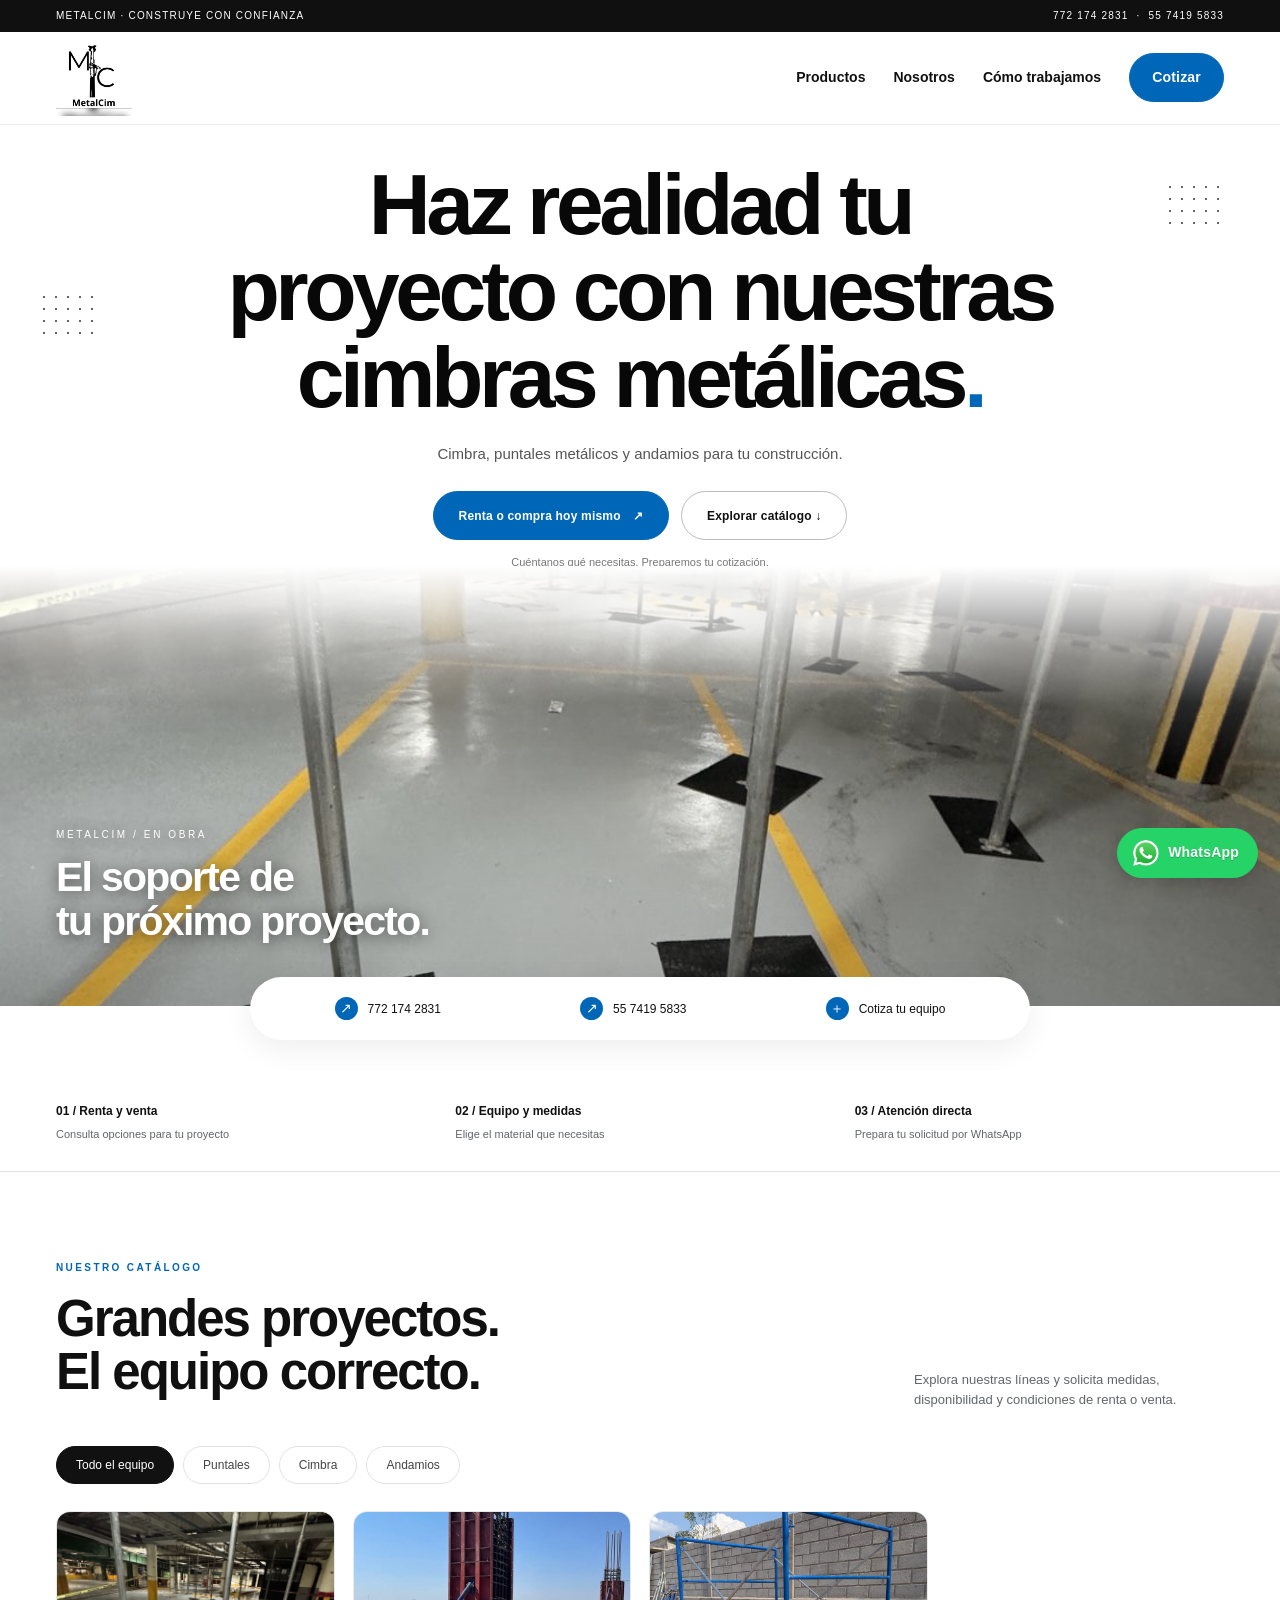
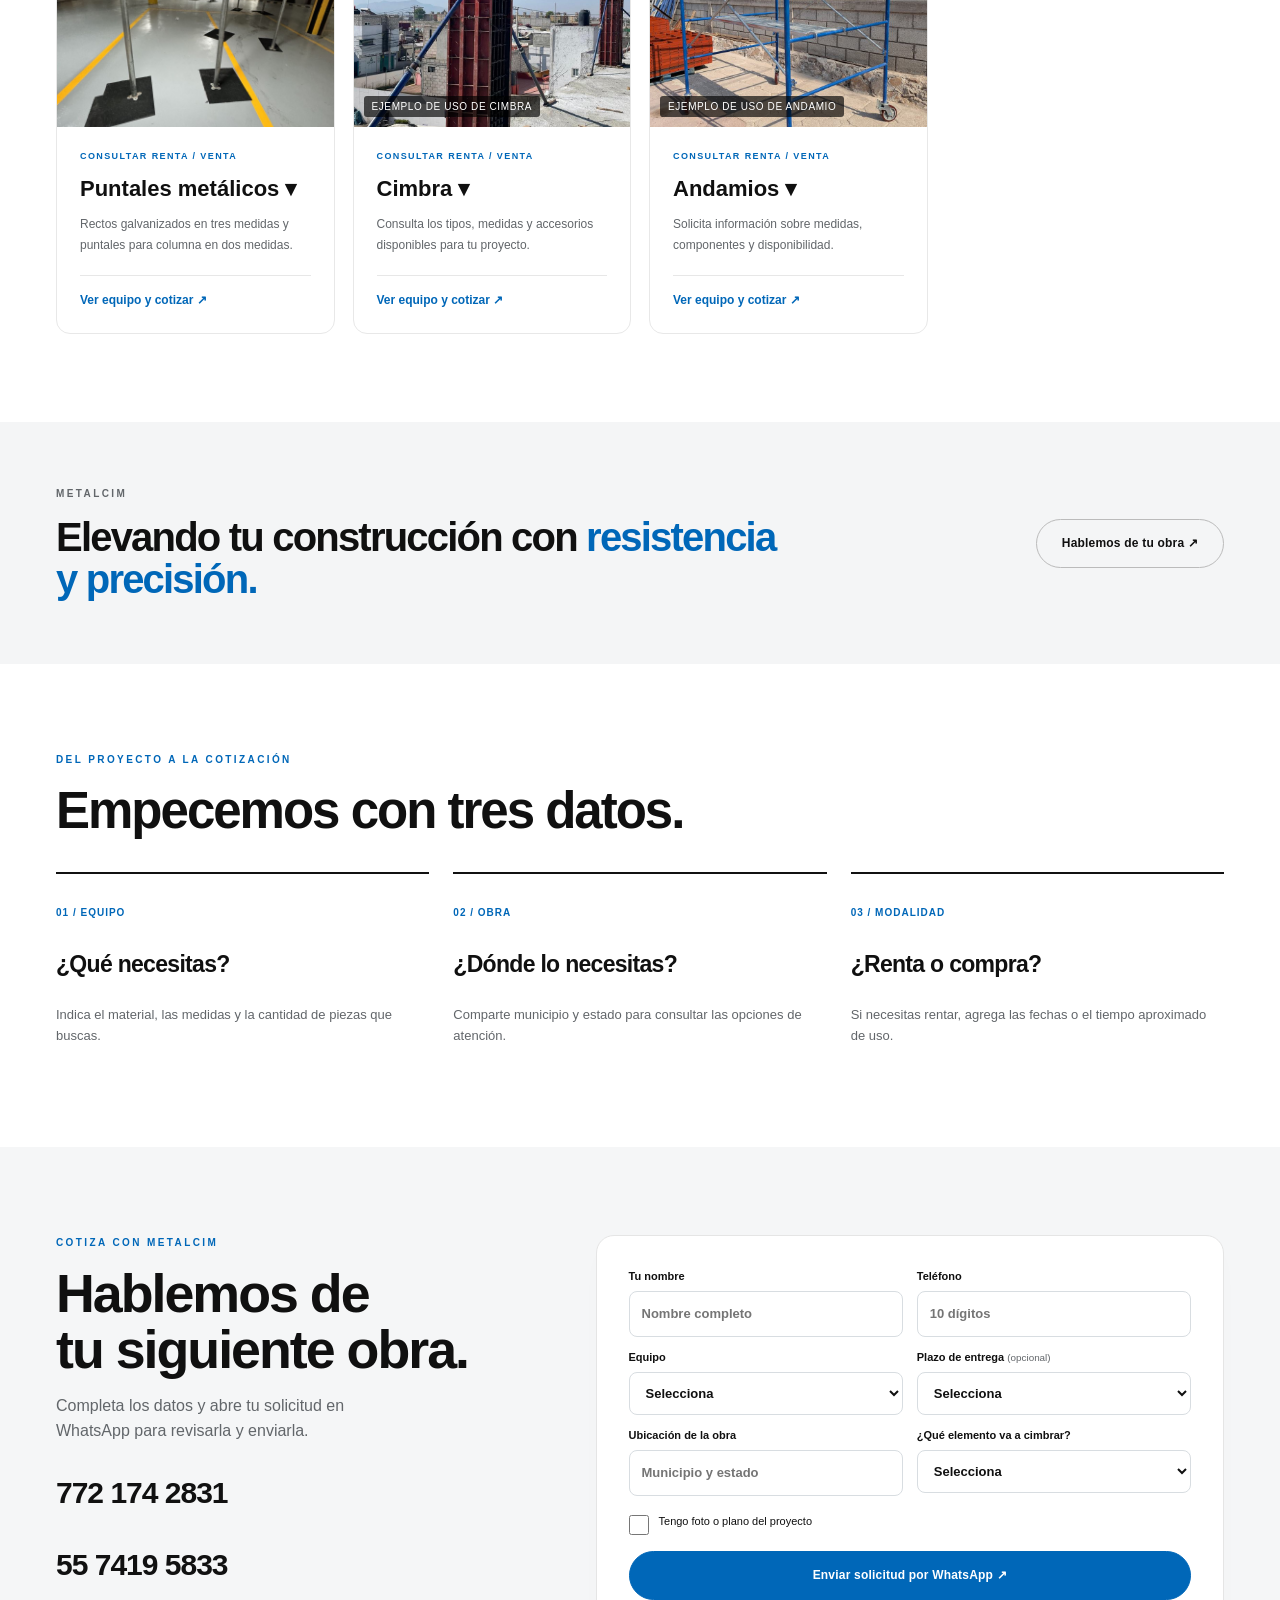
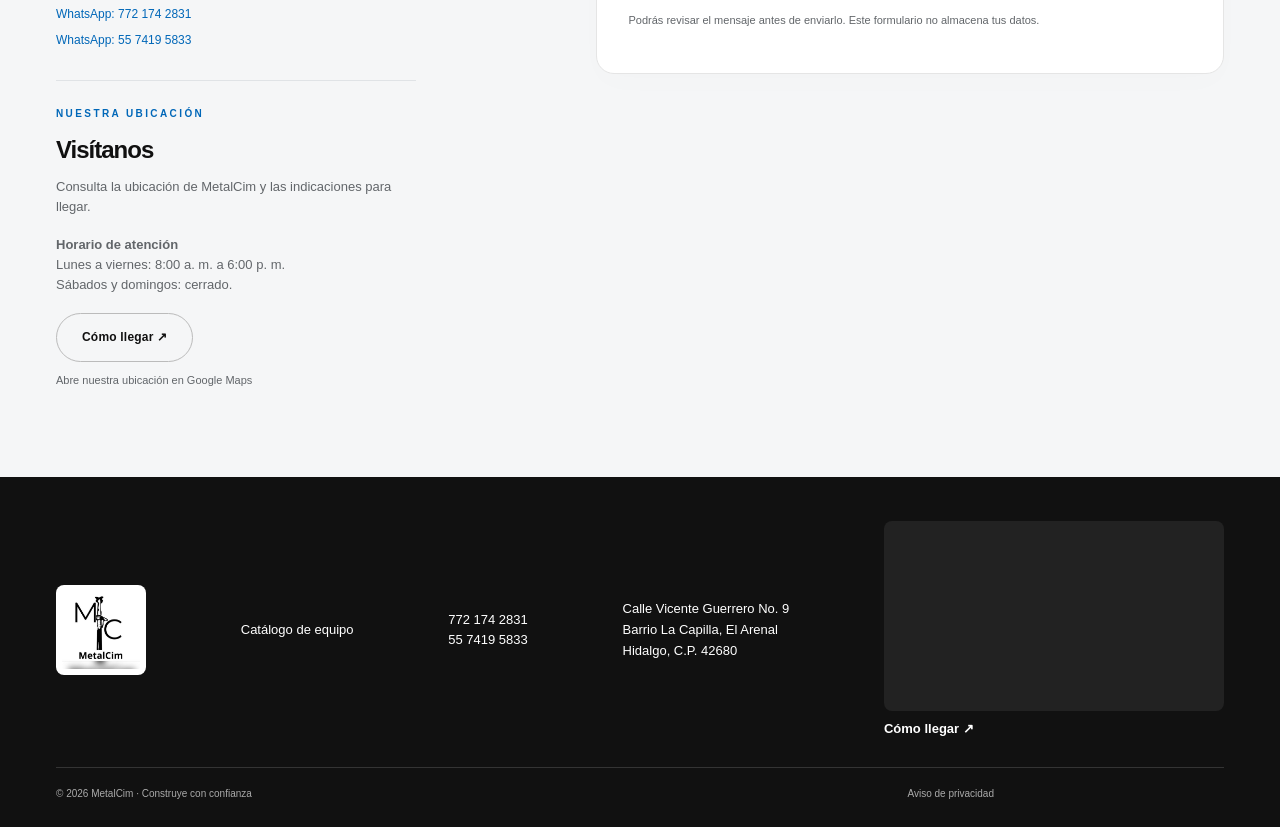
==== site/index.html @ b8b4cda5 "Sitio inicial (Buen Fin 2026)" ====
<!doctype html><html lang="es-MX"><head><meta charset="UTF-8"><meta name="viewport" content="width=device-width,initial-scale=1"><link rel="icon" href="assets/img/logo-metalcim.jpg"><meta property="og:title" content="MetalCim | Renta y venta de equipo para tu obra"><meta property="og:description" content="Cimbra, puntales metálicos y andamios. Promociones Buen Fin del 13 al 17 de noviembre."><meta property="og:image" content="https://metalcim.com.mx/assets/img/promos/buen-fin-2026-puntal-220-400.jpg"><meta name="theme-color" content="#0067b8"><title>MetalCim | Renta y venta de equipo para tu obra</title><meta name="description" content="Cimbra, puntales metálicos y andamios. Consulta el equipo y prepara tu solicitud de cotización con MetalCim."><link rel="stylesheet" href="assets/css/site.css?v=20261109h"><link rel="stylesheet" href="assets/css/promos.css?v=20261109h"></head><body><a class="skip" href="#inicio">Ir al contenido</a>
<svg style="display:none" xmlns="http://www.w3.org/2000/svg" aria-hidden="true"><symbol id="prop" viewBox="0 0 160 200"><g fill="none" stroke="currentColor" stroke-width="5"><path d="M61 18h38M80 18v65M70 84h20v98H70zM57 183h46M64 98h32M64 106h32"/><path stroke-width="2" d="M77 29h6m-6 12h6m-6 12h6m-6 12h6m-6 12h6"/></g></symbol><symbol id="frame" viewBox="0 0 200 160"><g fill="none" stroke="currentColor" stroke-width="4"><path d="M25 145V20h150v125M25 30h150M25 135h150M25 30l150 105M175 30 25 135M15 145h20m130 0h20"/></g></symbol><symbol id="panel" viewBox="0 0 200 160"><g fill="none" stroke="currentColor" stroke-width="3"><path d="M35 20h110v120H35zM45 30h90v100H45zM45 60h90m-90 40h90M155 30h12v100h-12"/></g></symbol><symbol id="beam" viewBox="0 0 200 160"><g fill="none" stroke="currentColor" stroke-width="4"><path d="m20 93 139-60 24 15L44 108Zm24 15v20l139-60V48M20 93v20l24 15M30 100l140-60M44 120l139-60"/></g></symbol></svg>

<header><div class="top"><div class="wrap"><span>METALCIM · CONSTRUYE CON CONFIANZA</span><span><a href="tel:+527721742831">772 174 2831</a> &nbsp;·&nbsp; <a href="tel:+525574195833">55 7419 5833</a></span></div></div><div class="wrap nav"><a href="#inicio" class="brand" aria-label="MetalCim inicio"><img class="brand-logo" src="assets/img/logo-metalcim.jpg" alt="MetalCim — logotipo de la empresa"></a><nav class="menu" aria-label="Secciones"><a href="#promociones" data-promo-link>Promociones</a><a href="#productos">Productos</a><a href="#nosotros">Nosotros</a><a href="#proceso">Cómo trabajamos</a><a href="#cotizar" class="btn menu-cta">Cotizar</a></nav></div><section id="puntal-menu" class="puntal-menu" aria-label="Modelos de puntales" hidden><div class="wrap puntal-inner"><div class="puntal-heading"><h2>Elige tu puntal</h2><button type="button" class="puntal-close" aria-label="Cerrar menú de puntales">×</button></div><div class="puntal-tabs" role="tablist" aria-label="Tipo de puntal"><button id="tab-rectos" type="button" class="puntal-tab" role="tab" aria-selected="true" aria-controls="panel-rectos" data-type="rectos">Rectos galvanizados</button><button id="tab-columnas" type="button" class="puntal-tab" role="tab" aria-selected="false" tabindex="-1" aria-controls="panel-columnas" data-type="columnas">Para columna</button></div><div id="panel-rectos" class="puntal-grid" role="tabpanel" aria-labelledby="tab-rectos"></div><div id="panel-columnas" class="puntal-grid" role="tabpanel" aria-labelledby="tab-columnas" hidden></div><p class="puntal-helper">Selecciona una medida para ver el equipo y cotizar renta o compra.</p></div></section></header>
<main id="inicio">
<!-- PROMOCIONES: para quitarlas, borra desde aquí hasta "FIN PROMOCIONES". Se ocultan solas después de la fecha de data-hasta. -->
<section class="promo" id="promociones" aria-labelledby="promo-title" data-hasta="2026-11-18T00:00:00-06:00">
<div class="wrap">
<div class="promo-head"><img class="promo-logo" src="assets/img/buen-fin/el-buen-fin-2026-mipymes-vertical-fondo-oscuro.png" width="520" height="506" alt="El Buen Fin 2026, del 13 al 17 de noviembre. MIPYMES: más ventas, más digitalización, más crecimiento."><div class="promo-text"><span class="eyebrow">Buen Fin · 13 al 17 de noviembre</span><h2 id="promo-title">25 % de descuento en puntales</h2><p>Precio por pieza, IVA incluido. Aplican restricciones. Válido hasta el 17 de noviembre o hasta agotar existencias.</p></div></div>
<ul class="promo-track" aria-label="Promociones"><li class="promo-card"><a href="https://wa.me/527721742831?text=Hola%2C%20vengo%20de%20www.metalcim.com.mx%2C%20me%20interesa%20la%20promoci%C3%B3n%20Buen%20Fin%20del%20puntal%20telesc%C3%B3pico%20galvanizado%20de%20160%E2%80%93290%20cm." target="_blank" rel="noopener"><img src="assets/img/promos/buen-fin-2026-puntal-160-290.jpg" width="900" height="1125" loading="lazy" alt="Puntal telescópico galvanizado de 160–290 cm: antes $1,102, ahora $826.50 por pieza con IVA incluido, 25 % de descuento."><span class="promo-cta">Lo quiero · 160–290 cm ↗</span></a></li><li class="promo-card"><a href="https://wa.me/527721742831?text=Hola%2C%20vengo%20de%20www.metalcim.com.mx%2C%20me%20interesa%20la%20promoci%C3%B3n%20Buen%20Fin%20del%20puntal%20telesc%C3%B3pico%20galvanizado%20de%20220%E2%80%93400%20cm." target="_blank" rel="noopener"><img src="assets/img/promos/buen-fin-2026-puntal-220-400.jpg" width="900" height="1125" loading="lazy" alt="Puntal telescópico galvanizado de 220–400 cm: antes $1,218, ahora $913.50 por pieza con IVA incluido, 25 % de descuento."><span class="promo-cta">Lo quiero · 220–400 cm ↗</span></a></li><li class="promo-card"><a href="https://wa.me/527721742831?text=Hola%2C%20vengo%20de%20www.metalcim.com.mx%2C%20me%20interesa%20la%20promoci%C3%B3n%20Buen%20Fin%20del%20puntal%20telesc%C3%B3pico%20galvanizado%20de%20290%E2%80%93500%20cm." target="_blank" rel="noopener"><img src="assets/img/promos/buen-fin-2026-puntal-290-500.jpg" width="900" height="1125" loading="lazy" alt="Puntal telescópico galvanizado de 290–500 cm: antes $1,334, ahora $1,000.50 por pieza con IVA incluido, 25 % de descuento."><span class="promo-cta">Lo quiero · 290–500 cm ↗</span></a></li></ul>
<div class="promo-dots" aria-hidden="true"></div>
<p class="promo-legal">Oferta válida del 13 al 17 de noviembre de&nbsp;2026<br>Consulta tiendas participantes en <a href="https://www.elbuenfin.org" target="_blank" rel="noopener">www.elbuenfin.org</a></p>
</div></section>
<!-- FIN PROMOCIONES -->
<section class="hero"><div class="wrap hero-grid"><div class="hero-copy"><h1>Haz realidad tu<br>proyecto con nuestras<br>cimbras metálicas<span class="headline-dot">.</span></h1><p class="intro">Cimbra, puntales metálicos y andamios para tu construcción.</p><div class="actions"><a class="btn" href="#cotizar">Renta o compra hoy mismo <span>↗</span></a><a class="btn outline" href="#productos">Explorar catálogo ↓</a></div><p class="micro">Cuéntanos qué necesitas. Preparemos tu cotización.</p></div><div class="visual hero-photo"><img src="assets/img/puntales-en-obra.jpg" alt="Puntales metálicos instalados en obra"><div class="visual-label"><span class="project-label">METALCIM / EN OBRA</span><strong>El soporte de<br>tu próximo proyecto.</strong></div></div></div><div class="hero-contact"><a href="tel:+527721742831"><span aria-hidden="true">↗</span> 772 174 2831</a><a href="tel:+525574195833"><span aria-hidden="true">↗</span> 55 7419 5833</a><a href="#cotizar"><span aria-hidden="true">＋</span> Cotiza tu equipo</a></div></section>
<div class="ribbon"><div class="wrap"><div><strong>01 / Renta y venta</strong><span>Consulta opciones para tu proyecto</span></div><div><strong>02 / Equipo y medidas</strong><span>Elige el material que necesitas</span></div><div><strong>03 / Atención directa</strong><span>Prepara tu solicitud por WhatsApp</span></div></div></div>
<section class="section" id="productos"><div class="wrap"><div class="section-title"><div><span class="eyebrow">Nuestro catálogo</span><h2>Grandes proyectos.<br>El equipo correcto.</h2></div><p>Explora nuestras líneas y solicita medidas, disponibilidad y condiciones de renta o venta.</p></div><div class="filters" aria-label="Filtrar catálogo"><button class="filter active" data-filter="all" aria-pressed="true">Todo el equipo</button><button class="filter" data-filter="Puntales metálicos" aria-pressed="false">Puntales</button><button class="filter" data-filter="Cimbra" aria-pressed="false">Cimbra</button><button class="filter" data-filter="Andamios" aria-pressed="false">Andamios</button></div><section id="cimbra-menu" class="cimbra-menu" aria-labelledby="cimbra-menu-title" hidden><h3 id="cimbra-menu-title">Elige el tipo de cimbra</h3><div class="cimbra-options"><button type="button" class="cimbra-option" data-cimbra="CIMBRA LIGERA (LOSA)">CIMBRA LIGERA (LOSA) <span aria-hidden="true">↗</span></button><button type="button" class="cimbra-option" data-cimbra="CIMBRA PESADA (MUROS, COLUMNAS, TRABES, ETC.)">CIMBRA PESADA (MUROS, COLUMNAS, TRABES, ETC.) <span aria-hidden="true">↗</span></button></div></section><section id="andamio-menu" class="cimbra-menu" aria-labelledby="andamio-menu-title" hidden><h3 id="andamio-menu-title">Elige el tipo de andamio</h3><div class="cimbra-options"><button type="button" class="cimbra-option" data-andamio="Andamio estándar">ANDAMIO ESTÁNDAR <span aria-hidden="true">↗</span></button><button type="button" class="cimbra-option" data-andamio="Andamio multidireccional">ANDAMIO MULTIDIRECCIONAL <span aria-hidden="true">↗</span></button></div></section><div class="cards" id="cards"></div>
</div></section>
<section class="slogan" id="nosotros"><div class="wrap"><div><span class="eyebrow">MetalCim</span><h2>Elevando tu construcción con <span>resistencia y precisión.</span></h2></div><a href="#cotizar" class="btn outline">Hablemos de tu obra ↗</a></div></section>
<section class="section" id="proceso"><div class="wrap"><span class="eyebrow">Del proyecto a la cotización</span><h2>Empecemos con tres datos.</h2><div class="steps"><article class="step"><b>01 / EQUIPO</b><h3>¿Qué necesitas?</h3><p>Indica el material, las medidas y la cantidad de piezas que buscas.</p></article><article class="step"><b>02 / OBRA</b><h3>¿Dónde lo necesitas?</h3><p>Comparte municipio y estado para consultar las opciones de atención.</p></article><article class="step"><b>03 / MODALIDAD</b><h3>¿Renta o compra?</h3><p>Si necesitas rentar, agrega las fechas o el tiempo aproximado de uso.</p></article></div></div></section>
<section class="section contact" id="cotizar"><div class="wrap contact-grid"><div class="contact-copy"><span class="eyebrow">Cotiza con MetalCim</span><h2>Hablemos de<br>tu siguiente obra.</h2><p>Completa los datos y abre tu solicitud en WhatsApp para revisarla y enviarla.</p><button type="button" class="btn quote-open" data-quote-open>Llenar solicitud de cotización</button><a class="phone" href="tel:+527721742831">772 174 2831</a><a class="phone" href="tel:+525574195833">55 7419 5833</a><div style="display:grid;gap:8px;margin-top:16px"><a href="https://wa.me/527721742831" target="_blank" rel="noopener">WhatsApp: 772 174 2831</a><a href="https://wa.me/525574195833" target="_blank" rel="noopener">WhatsApp: 55 7419 5833</a></div><div class="location-card"><span class="eyebrow">Nuestra ubicación</span><h3>Visítanos</h3><p>Consulta la ubicación de MetalCim y las indicaciones para llegar.</p><p><strong>Horario de atención</strong><br>Lunes a viernes: 8:00 a. m. a 6:00 p. m.<br>Sábados y domingos: cerrado.</p><a class="btn outline" href="https://maps.app.goo.gl/LB7ZpYLCoBMS11YP6?g_st=ic" target="_blank" rel="noopener noreferrer" aria-label="Cómo llegar a MetalCim en Google Maps">Cómo llegar ↗</a><small>Abre nuestra ubicación en Google Maps</small></div></div><form id="quote" class="quote-compact"><div class="fields"><label>Tu nombre<input name="nombre" autocomplete="name" placeholder="Nombre completo" required maxlength="100"></label><label>Teléfono<input type="tel" name="telefono" autocomplete="tel" inputmode="tel" placeholder="10 dígitos" required maxlength="30"></label></div><div class="fields"><label>Equipo<select name="equipo" id="equipment" required><option value="">Selecciona</option><option>Puntales metálicos</option><option>Cimbra</option><option>Andamios</option><option>Varios equipos</option></select></label><label>Plazo de entrega <span class="opt">(opcional)</span><select name="plazo"><option value="">Selecciona</option><option>Lo antes posible</option><option>Esta semana</option><option>En 2 a 4 semanas</option><option>En más de un mes</option><option>Solo estoy cotizando</option></select></label></div><div class="fields"><label>Ubicación de la obra<input name="ubicacion" placeholder="Municipio y estado" required maxlength="200"></label><label>¿Qué elemento va a cimbrar?<select name="estructura" id="estructura" required><option value="">Selecciona</option><option>Columna</option><option>Muro</option><option>Guarnición</option><option>Losa</option><option>Dado</option><option value="Otros">Otros</option></select></label></div><label class="otro-elemento" hidden>¿Cuál elemento?<input name="estructura_otro" placeholder="Ej. escalera, cisterna, trabe" maxlength="120"></label><label class="check"><input type="checkbox" name="plano" value="si"><span>Tengo foto o plano del proyecto</span></label><button class="btn" type="submit">Enviar solicitud por WhatsApp ↗</button><p class="note">Podrás revisar el mensaje antes de enviarlo. Este formulario no almacena tus datos.</p></form></div></section></main>
<footer><div class="wrap"><div class="footer-row"><a href="#inicio" class="brand" aria-label="MetalCim, inicio"><img class="brand-logo" src="assets/img/logo-metalcim.jpg" alt="MetalCim — logotipo de la empresa"></a><a href="#productos">Catálogo de equipo</a><div><a href="tel:+527721742831">772 174 2831</a><br><a href="tel:+525574195833">55 7419 5833</a></div><address class="footer-address"><a href="https://maps.app.goo.gl/fX5JLkxV5jotx85y7" target="_blank" rel="noopener">Calle Vicente Guerrero No. 9<br>Barrio La Capilla, El Arenal<br>Hidalgo, C.P. 42680</a></address><div class="footer-map"><div class="map-frame"><iframe tabindex="-1" title="Mapa: cómo llegar a MetalCim" src="https://www.google.com/maps?q=Calle+Vicente+Guerrero+9,+Barrio+La+Capilla,+El+Arenal,+Hidalgo,+42680&amp;z=16&amp;output=embed" loading="lazy" referrerpolicy="no-referrer-when-downgrade" allowfullscreen></iframe><a class="map-link" href="https://maps.app.goo.gl/fX5JLkxV5jotx85y7" target="_blank" rel="noopener" aria-label="Abrir la ubicación de la bodega MetalCim en Google Maps"></a></div><a href="https://maps.app.goo.gl/fX5JLkxV5jotx85y7" target="_blank" rel="noopener">Cómo llegar ↗</a></div></div><div class="footer-note"><span>© <span id="anio">2026</span> MetalCim · Construye con confianza</span><a href="aviso-de-privacidad.html">Aviso de privacidad</a></div></div></footer><button type="button" class="btn floating" onclick="document.getElementById('whatsapp-dialog').showModal()" aria-label="Escríbenos por WhatsApp"><img class="wa-icon" src="assets/img/whatsapp.png" width="28" height="28" alt=""><span>WhatsApp</span></button><dialog id="quote-dialog" aria-labelledby="quote-dialog-title"><button type="button" class="close" aria-label="Cerrar" data-quote-close>×</button><h3 id="quote-dialog-title">Cotiza con MetalCim</h3><div class="quote-slot"></div></dialog><dialog id="whatsapp-dialog" aria-labelledby="whatsapp-title"><button type="button" class="close" aria-label="Cerrar" onclick="this.closest('dialog').close()">×</button><h3 id="whatsapp-title">¿En qué te ayudamos?</h3><p>Elige una opción y te atendemos por WhatsApp.</p><div class="wa-options"><a class="btn wa-option" href="https://wa.me/527721742831?text=Hola%2C%20vengo%20de%20www.metalcim.com.mx%2C%20necesito%20ayuda%20con%20mi%20proyecto." target="_blank" rel="noopener"><span>Necesito ayuda con mi proyecto ↗</span><small>WhatsApp 772 174 2831</small></a><a class="btn wa-option" href="https://wa.me/525574195833?text=Hola%2C%20vengo%20de%20www.metalcim.com.mx%2C%20quiero%20cotizar%20la%20renta%20de%20un%20producto." target="_blank" rel="noopener"><span>Cotizar renta de producto ↗</span><small>WhatsApp 55 7419 5833</small></a></div></dialog>
<dialog id="product-dialog" aria-labelledby="dialog-title"><button class="close" aria-label="Cerrar ficha" type="button">×</button><span class="eyebrow">Ficha de equipo</span><h3 id="dialog-title"></h3><p id="dialog-description"></p><img id="dialog-photo" alt="Puntales metálicos instalados en obra" style="width:100%;max-height:380px;object-fit:contain" hidden><div id="dialog-photo-empty" class="model-photo-empty" hidden>Fotografía próximamente</div><div id="dialog-specs"></div><p class="note">Consulta disponibilidad y condiciones por WhatsApp.</p><div class="dialog-actions"><a class="btn" id="dialog-quote" href="#cotizar">Cotizar este equipo ↗</a><a class="btn outline" id="dialog-buy" href="#cotizar" hidden>Cotizar compra ↗</a></div></dialog>
<script src="assets/js/site.js?v=20261109h"></script>
<script src="assets/js/cotizar.js?v=20261109h"></script>
<script src="assets/js/promos.js?v=20261109h"></script></body></html>
---- site/assets/css/site.css ----
:root{--navy:#102e46;--steel:#497895;--pale:#edf2f5;--ink:#163246;--muted:#5d7180;--border:#ccd6dd}*{box-sizing:border-box}html{scroll-behavior:smooth;scroll-padding-top:100px}body{margin:0;font-family:Arial,Helvetica,sans-serif;color:var(--ink);line-height:1.55}a{color:inherit;text-decoration:none}button,input,select,textarea{font:inherit}button,a,input,select,textarea{outline-offset:5px}a:focus-visible,button:focus-visible,input:focus-visible,select:focus-visible,textarea:focus-visible{outline:3px solid #548ead}.wrap{max-width:1240px;margin:auto;padding:0 36px}.top{background:var(--navy);color:#dce7ee;font-size:12px;letter-spacing:.7px}.top .wrap{display:flex;justify-content:space-between;padding-top:9px;padding-bottom:9px}header{position:sticky;top:0;background:#fffffff5;backdrop-filter:blur(10px);z-index:5;border-bottom:1px solid var(--border)}.nav{height:88px;display:flex;align-items:center;justify-content:space-between;gap:24px}.brand{font-size:29px;font-weight:800;letter-spacing:-1px;line-height:1}.brand small{display:block;font-size:8px;letter-spacing:2px;color:var(--muted);margin-top:9px;font-weight:400}.brand-logo{display:block;width:76px;height:76px;object-fit:contain;background:white}.footer-row .brand-logo{width:90px;height:90px}.brand em{font-style:normal;color:var(--steel)}nav{display:flex;gap:28px;align-items:center;font-size:14px}.btn{display:inline-flex;justify-content:center;align-items:center;gap:12px;min-height:48px;padding:12px 22px;border:1px solid var(--navy);background:var(--navy);color:white;font-weight:700;font-size:14px;cursor:pointer;border-radius:3px}.btn:hover{background:#28516d}.btn.light{background:white;color:var(--navy)}.btn.outline{background:transparent;color:var(--navy)}.hero{background:var(--pale);overflow:hidden}.hero-grid{display:grid;grid-template-columns:1fr 1fr;gap:55px;align-items:center;padding-top:67px;padding-bottom:60px}.eyebrow{font-size:11px;letter-spacing:2px;font-weight:700;text-transform:uppercase;color:var(--steel);display:block;margin-bottom:19px}h1{font-size:clamp(38px,4.8vw,66px);line-height:1.04;letter-spacing:-2.8px;margin:0 0 24px}h1 span{color:var(--steel)}p{color:var(--muted)}.intro{font-size:18px;max-width:430px}.actions{display:flex;flex-wrap:wrap;gap:12px;margin-top:30px}.micro{font-size:12px;margin-top:22px}.visual{background:#dce5eb;min-height:425px;position:relative;display:flex;align-items:center;justify-content:center;border-radius:4px;overflow:hidden}.hero-photo>img{position:absolute;inset:0;width:100%;height:100%;object-fit:cover;object-position:center 40%}.visual.hero-photo:before{display:none}.visual:before{content:'';position:absolute;inset:24px;border:1px dashed #9bacb9}.visual .caption{position:absolute;bottom:37px;left:39px;font-size:10px;color:#5d7180;letter-spacing:1px;text-transform:uppercase}.visual .stamp{position:absolute;top:35px;right:36px;font-size:11px;color:#536f82}.drawing{width:82%;height:280px;opacity:.68}.visual-label{background:var(--navy);color:white;padding:18px 24px;position:absolute;bottom:63px;left:0;box-shadow:0 8px 25px #102e4622;font-size:13px}.visual-label strong{display:block;font-size:20px}.ribbon{border-bottom:1px solid var(--border)}.ribbon .wrap{display:grid;grid-template-columns:repeat(3,1fr);padding-top:22px;padding-bottom:22px;gap:30px}.ribbon strong{font-size:14px}.ribbon span{display:block;font-size:12px;color:var(--muted);margin-top:3px}.section{padding:76px 0}.section-title{display:flex;justify-content:space-between;align-items:end;gap:30px;margin-bottom:30px}h2{font-size:clamp(28px,3vw,40px);line-height:1.14;letter-spacing:-1.1px;margin:0 0 12px}.section-title p{margin:0;max-width:340px;font-size:14px}.filters{display:flex;gap:8px;flex-wrap:wrap;margin-bottom:24px}.filter{border:1px solid var(--border);border-radius:30px;background:white;color:var(--muted);padding:8px 19px;cursor:pointer;font-size:13px}.filter.active{background:var(--navy);color:white;border-color:var(--navy)}.cards{display:grid;grid-template-columns:repeat(4,1fr);gap:18px}.card[hidden]{display:none}.card{border:1px solid var(--border);border-radius:4px;overflow:hidden;display:flex;flex-direction:column}.product-art{height:194px;background:#f0f3f5;position:relative;display:flex;justify-content:center;align-items:center}.product-art img{width:100%;height:100%;object-fit:cover;object-position:center 45%}.product-art svg{height:138px;width:80%;color:#7e95a4}.product-art small{position:absolute;bottom:8px;left:12px;font-size:9px;text-transform:uppercase;letter-spacing:1px;color:#708592}.card-body{padding:21px;display:flex;flex-direction:column;flex:1}.tag{color:var(--steel);font-size:10px;letter-spacing:1.3px;font-weight:700}.card h3{font-size:20px;margin:8px 0}.card p{font-size:13px;margin:0 0 20px}.text-link{border:0;border-top:1px solid var(--border);padding:15px 0 0;background:none;color:var(--navy);text-align:left;cursor:pointer;font-weight:700;font-size:12px;margin-top:auto}.detail{display:grid;grid-template-columns:.9fr 1.1fr;border:1px solid var(--border);margin-top:32px;border-radius:4px;overflow:hidden}.detail-head{background:var(--navy);color:white;padding:35px}.detail-head .eyebrow{color:#a9c5d8}.detail-head h3{font-size:29px;line-height:1.15;margin:10px 0 20px}.detail-head p{color:#c2d0da;font-size:14px}.specs{padding:28px 32px}.specs table{width:100%;border-collapse:collapse;font-size:14px}.specs th{text-align:left;color:var(--muted);font-size:11px;text-transform:uppercase;letter-spacing:1px;font-weight:500}.specs td,.specs th{padding:13px 4px;border-bottom:1px solid var(--border)}.note{font-size:11px!important;color:var(--muted)}.slogan{background:#eaf0f4;padding:45px 0}.slogan .wrap{display:flex;align-items:center;justify-content:space-between;gap:50px}.slogan h2{max-width:660px;font-size:32px;margin:0}.slogan span{color:var(--steel)}.steps{display:grid;grid-template-columns:repeat(3,1fr);gap:38px}.step{border-top:1px solid var(--border);padding-top:22px}.step b{font-size:12px;color:var(--steel);letter-spacing:1px}.step h3{font-size:19px}.step p{font-size:14px}.contact{background:var(--pale)}.contact-grid{display:grid;grid-template-columns:.85fr 1.15fr;gap:75px}.contact-copy>p{max-width:360px}.phone{display:block;font-size:29px;letter-spacing:-1px;font-weight:700;margin:26px 0 8px}.location-card{margin-top:30px;padding-top:25px;border-top:1px solid var(--border);max-width:360px}.location-card .eyebrow{margin-bottom:10px}.location-card h3{font-size:25px;margin:0 0 8px}.location-card p{font-size:14px;margin:0 0 18px}.location-card small{display:block;font-size:11px;color:var(--muted);margin-top:10px}.pending{margin-top:28px;border:1px dashed #a6b8c4;border-radius:3px;padding:18px;font-size:12px;color:var(--muted);max-width:360px}.pending strong{color:var(--ink);display:block;margin-bottom:6px}form{padding:30px;background:white;border:1px solid var(--border);border-radius:4px}.fields{display:grid;grid-template-columns:1fr 1fr;gap:16px}label{font-size:12px;font-weight:700;display:block;margin-bottom:16px}input,select,textarea{display:block;width:100%;padding:11px;margin-top:6px;border:1px solid var(--border);border-radius:3px;color:var(--ink);background:white;font-size:14px}textarea{resize:vertical;min-height:82px}form .btn{width:100%}.rent[hidden]{display:none}footer{background:var(--navy);color:white;padding:38px 0 25px}.footer-row{display:flex;justify-content:space-between;align-items:center;gap:25px;font-size:13px}.footer-row .brand{font-size:25px}.footer-note{border-top:1px solid #ffffff25;margin-top:28px;padding-top:18px;font-size:10px;color:#b3c6d2;display:flex;justify-content:space-between;gap:20px}.floating{position:fixed;bottom:22px;right:22px;z-index:6;box-shadow:0 5px 25px #102e4633}.skip{position:absolute;top:-100px;background:white;padding:10px;z-index:10}.skip:focus{top:5px}dialog{max-width:550px;width:calc(100% - 32px);padding:32px;border:1px solid var(--border);border-radius:6px;color:var(--ink)}dialog::backdrop{background:#102e4688}dialog h3{font-size:28px;margin-top:8px}dialog .close{float:right;background:none;border:0;font-size:25px;cursor:pointer}.dialog-actions{display:flex;gap:12px;margin-top:25px} @media(max-width:900px){nav{gap:16px}.cards{grid-template-columns:repeat(2,1fr)}.hero-grid{gap:28px}h1{letter-spacing:-1.5px}.contact-grid{gap:30px}.wrap{padding-left:24px;padding-right:24px}}@media(max-width:640px){.top .wrap{font-size:10px}.top .wrap span:last-child{display:none}.nav{height:auto;padding-top:18px;padding-bottom:18px;flex-wrap:wrap}.brand{font-size:26px}nav{width:100%;justify-content:space-between;font-size:12px;gap:8px}nav .btn{padding:8px 12px;min-height:36px;font-size:12px}.hero-grid,.contact-grid,.detail{grid-template-columns:1fr}.hero-grid{padding-top:40px;padding-bottom:30px}h1{font-size:46px}.visual{min-height:310px}.drawing{height:230px}.ribbon .wrap{gap:16px}.ribbon strong{font-size:11px}.ribbon span{font-size:10px}.section{padding:45px 0}.section-title{display:block}.section-title p{margin-top:16px}.cards{gap:12px}.card-body{padding:15px}.card h3{font-size:17px}.product-art{height:160px}.card p{font-size:12px}.slogan .wrap{display:block}.slogan h2{font-size:27px}.slogan .btn{margin-top:22px}.steps{grid-template-columns:1fr;gap:15px}.step h3{margin:10px 0}.fields{grid-template-columns:1fr;gap:0}form{padding:22px}.footer-row{align-items:start;flex-direction:column}.footer-note{display:block;padding-bottom:45px}.floating{font-size:12px;min-height:42px;padding:9px 16px}.specs{padding:22px}.detail-head{padding:27px}}@media(prefers-reduced-motion:reduce){html{scroll-behavior:auto}}

.puntal-trigger{border:0;background:transparent;color:var(--ink);padding:0;font:inherit;cursor:pointer}.puntal-trigger[aria-expanded=true]{color:var(--steel)}.puntal-menu[hidden],.puntal-grid[hidden]{display:none}.puntal-menu{border-top:1px solid var(--border);background:white;max-height:70vh;overflow:auto;box-shadow:0 18px 25px #102e4615}.puntal-inner{padding-top:24px;padding-bottom:28px}.puntal-heading{display:flex;justify-content:space-between;align-items:center;gap:20px}.puntal-heading h2{font-size:26px;margin:0}.puntal-close{border:0;background:none;font-size:28px;cursor:pointer;color:var(--ink)}.puntal-tabs{display:flex;gap:10px;margin:18px 0}.puntal-tab{background:white;border:1px solid var(--border);padding:10px 16px;border-radius:3px;cursor:pointer;color:var(--ink)}.puntal-tab[aria-selected=true]{background:var(--navy);color:white;border-color:var(--navy)}.puntal-grid{display:grid;grid-template-columns:repeat(3,1fr);gap:18px}.puntal-model{border:1px solid var(--border);border-radius:4px;overflow:hidden;background:white}.puntal-photo{height:160px;display:flex;align-items:center;justify-content:center;background:var(--pale);color:var(--muted);font-size:12px;gap:12px;flex-direction:column}.puntal-photo svg{height:95px;width:90px;color:#8da4b3}.puntal-photo img{width:100%;height:100%;object-fit:contain}.puntal-model-body{padding:16px}.puntal-model h3{font-size:22px;margin:5px 0 12px}.puntal-model .text-link{width:100%}.puntal-model .tag{font-size:10px}.puntal-helper{font-size:12px;margin:16px 0 0}.model-photo-empty{background:var(--pale);padding:35px;text-align:center;color:var(--muted);margin:18px 0}.model-photo-empty[hidden]{display:none}
@media(max-width:640px){.puntal-grid{grid-template-columns:1fr}.puntal-model{display:grid;grid-template-columns:110px 1fr}.puntal-photo{height:100%;min-height:165px;font-size:10px;text-align:center}.puntal-tabs{gap:6px}.puntal-tab{padding:9px;font-size:12px}.puntal-menu{max-height:65vh}.puntal-model h3{font-size:21px}nav{flex-wrap:wrap;row-gap:14px}.dialog-actions{flex-wrap:wrap}}

/* Dirección visual: blanco, negro, azul y fotografía de obra. */
[hidden]{display:none!important}
:root{--navy:#0067b8;--steel:#0067b8;--pale:#f5f6f7;--ink:#101010;--muted:#62666a;--border:#e0e3e6}
body{font-family:Arial,Helvetica,sans-serif;background:#fff;color:var(--ink)}
.top{background:#101010;color:#fff;font-size:10px;letter-spacing:1.2px}.top .wrap{padding-top:8px;padding-bottom:8px}
header{background:#fffffff7;border-color:#eee;backdrop-filter:blur(16px)}.nav{height:92px}.brand-logo{width:76px;height:76px}nav{font-size:13px;font-weight:600;gap:26px}nav>a:not(.btn):hover{color:var(--steel)}
.btn{border-radius:999px;padding:14px 25px;min-height:49px;font-size:12px;letter-spacing:.2px;background:var(--navy);border-color:var(--navy);transition:background .18s,box-shadow .18s}.btn:hover{background:#005596;border-color:#005596;box-shadow:0 5px 15px #0067b820}.btn.outline{border-color:#bbb;color:var(--ink);background:transparent}.btn.outline:hover{background:#f0f3f6}.btn.light{color:#111;background:#fff;border-color:#fff}.btn.light:hover{background:#eef4fa}
.hero{position:relative;background:white;padding:0 0 36px}.hero-grid{display:flex;flex-direction:column;gap:0;padding-top:36px;padding-bottom:0;max-width:none;padding-left:0;padding-right:0}.hero-copy{position:relative;text-align:center;padding:0 40px;width:100%;max-width:1280px;z-index:1}.hero-copy:before,.hero-copy:after{content:'';position:absolute;width:65px;height:48px;background-image:radial-gradient(#111 1px,transparent 1.4px);background-size:12px 12px;opacity:.65;pointer-events:none}.hero-copy:before{left:3%;top:130px}.hero-copy:after{right:4%;top:20px}.hero .eyebrow{font-size:10px;letter-spacing:2.6px;margin-bottom:18px;color:#555}h1{font-size:clamp(42px,6.7vw,91px);line-height:1.01;letter-spacing:-4.5px;font-weight:900;margin:0 auto 22px;color:#080808;max-width:1120px}h1 span{color:var(--steel)}.headline-dot{display:inline}.intro{font-size:15px;max-width:590px;margin:0 auto;line-height:1.6;color:#555}.hero .actions{justify-content:center;margin-top:25px;gap:12px}.micro{font-size:11px;margin:14px 0 0;color:#777}
.hero .visual{width:100%;height:440px;min-height:0;border-radius:0;background:#eee;margin-top:-5px}.hero-photo>img{object-position:center 53%;filter:saturate(.72)}.visual.hero-photo:before{display:block;z-index:1;inset:0;border:0;background:linear-gradient(to bottom,#fff 0%,#ffffffc9 9%,#ffffff24 31%,transparent 46%,#00000038 100%);pointer-events:none}.visual-label{z-index:2;background:none;box-shadow:none;left:max(36px,calc((100vw - 1168px)/2));bottom:63px;padding:0;color:white;text-shadow:0 2px 15px #0008;font-size:13px}.visual-label strong{font-size:clamp(28px,3.2vw,45px);line-height:1.08;letter-spacing:-1.7px;font-weight:900}.project-label{display:block;font-size:10px;letter-spacing:2.6px;margin-bottom:12px}.hero-contact{position:relative;z-index:2;max-width:780px;margin:-29px auto 0;background:#fff;border-radius:50px;box-shadow:0 8px 30px #00000012;display:flex;justify-content:space-around;align-items:center;gap:20px;padding:20px 25px;font-size:12px}.hero-contact a{display:flex;align-items:center;gap:10px}.hero-contact a span{display:inline-flex;background:var(--navy);color:#fff;width:23px;height:23px;border-radius:50%;justify-content:center;align-items:center;font-size:14px}
.ribbon{background:white;border-top:0;border-bottom:1px solid var(--border)}.ribbon .wrap{padding-top:22px;padding-bottom:28px}.ribbon strong{font-size:12px;color:#101010}.ribbon span{font-size:11px}.section{padding:88px 0}.eyebrow{font-size:10px;letter-spacing:2.4px;margin-bottom:16px}h2{font-size:clamp(32px,4vw,51px);font-weight:900;letter-spacing:-2px;line-height:1.04}.section-title{margin-bottom:36px}.section-title p{font-size:13px;max-width:310px}.filters{gap:9px;margin-bottom:27px}.filter{padding:9px 19px;font-size:12px;color:#444}.filter.active{background:#111;border-color:#111}.filter:hover{border-color:#111}.card{border-color:#e8e8e8;border-radius:14px;transition:box-shadow .2s,transform .2s}.card:hover{box-shadow:0 14px 25px #0000000a;transform:translateY(-3px)}.product-art{background:#f5f6f7;height:215px}.product-art svg{color:#8c979e}.product-art small{font-size:8px;letter-spacing:.8px;bottom:12px}.card-body{padding:23px}.tag{font-size:9px;letter-spacing:1.4px}.card h3{font-size:22px;letter-spacing:-.8px}.card p{font-size:12px;line-height:1.7}.text-link{color:#0067b8;border-color:#e7e7e7;font-size:12px}.detail{margin-top:38px;border-radius:16px;grid-template-columns:.9fr 1.1fr}.detail-head{background:#111;padding:38px}.detail-head h3{font-size:35px;letter-spacing:-1.4px;font-weight:900}.detail-head .eyebrow{color:#9fcff3}.detail-head p{color:#c9c9c9}.specs{padding:30px}.specs th{font-size:9px;letter-spacing:.5px}.specs td{font-size:12px}.note{line-height:1.7}
.slogan{background:#f4f5f6;padding:64px 0;position:relative}.slogan h2{font-size:40px;letter-spacing:-1.8px;font-weight:900;max-width:720px}.slogan .eyebrow{color:#62666a}.slogan h2 span{color:#0067b8}.slogan .btn{flex-shrink:0}.steps{gap:24px;margin-top:35px}.step{border-top:2px solid #111;padding-top:25px}.step b{color:#0067b8;font-size:10px}.step h3{font-size:23px;letter-spacing:-.7px}.step p{font-size:13px}.contact{background:#f5f6f7}.contact h2{font-size:clamp(38px,4.2vw,56px)}.phone{font-size:30px;color:#111}.location-card h3{font-size:24px;letter-spacing:-1px}.location-card p{font-size:13px}.contact-copy>div>a{font-size:12px;color:#0067b8}form{border:1px solid #e5e5e5;border-radius:18px;padding:32px;box-shadow:0 10px 30px #00000003}input,select,textarea{border-radius:8px;font-size:13px;padding:12px;border-color:#d8dde1}label{font-size:11px}footer{background:#111;color:#fff;padding-top:44px}.footer-row .brand-logo{border-radius:8px;padding:6px}.footer-note{color:#aaa;font-size:10px}.floating{background:#0067b8;box-shadow:0 7px 24px #0002;font-size:12px}dialog{border:0;border-radius:18px;padding:30px;max-height:88vh;overflow:auto;box-shadow:0 24px 80px #0003}dialog::backdrop{background:#0008}dialog h3{font-size:30px;letter-spacing:-1px;line-height:1.1}dialog p{font-size:13px}.dialog-actions .btn{flex:1}
.puntal-menu{box-shadow:0 20px 25px #00000012;border-top:1px solid #eee}.puntal-heading h2{font-size:27px;letter-spacing:-1px}.puntal-tabs{gap:10px}.puntal-tab{border-radius:50px;font-size:12px;padding:10px 20px}.puntal-tab[aria-selected=true]{background:#111;border-color:#111}.puntal-model{border-radius:12px;border-color:#e5e5e5}.puntal-photo{background:#fafafa;height:190px}.puntal-photo:has(img){background:white}.puntal-model-body{padding:18px}.puntal-model h3{font-weight:900;letter-spacing:-1px;font-size:25px}.puntal-model .tag{font-size:9px}.puntal-helper{font-size:11px}
@media(min-width:1400px){.hero .visual{height:480px}}
@media(max-width:900px){nav{gap:16px;font-size:12px}.nav .btn{padding:11px 17px}.hero-copy:before{left:15px;width:40px}.hero-copy:after{right:15px;width:40px}h1{letter-spacing:-3px}.hero .visual{height:370px}.hero-contact{max-width:680px}.slogan h2{font-size:34px}.specs{padding:24px}.detail-head{padding:28px}.detail-head h3{font-size:30px}}
@media(max-width:640px){html{scroll-padding-top:160px}.top .wrap{justify-content:center;font-size:9px;letter-spacing:1px}.nav{height:auto;padding-top:8px;padding-bottom:13px;justify-content:center;gap:6px}.brand-logo{height:65px;width:65px}nav{gap:8px;row-gap:12px;font-size:11px;flex-wrap:wrap;justify-content:center}nav .btn{min-height:33px;font-size:10px;padding:8px 13px}nav>a,nav>.puntal-trigger{white-space:nowrap}.hero-grid{padding-top:28px}.hero-copy{padding:0 20px}.hero .eyebrow{font-size:8px;letter-spacing:2px;margin-bottom:16px}h1{font-size:clamp(34px,8.5vw,54px);letter-spacing:-1.9px;line-height:1.04;margin-bottom:18px}.hero-copy:before{top:100px;left:4px;width:16px;height:40px;background-size:8px 8px;opacity:.3}.hero-copy:after{top:0;right:8px;width:25px;height:25px;background-size:8px 8px;opacity:.4}.intro{font-size:12px;max-width:320px}.hero .actions{margin-top:20px;gap:9px}.hero .btn{font-size:10px;padding:11px 16px;min-height:41px}.micro{font-size:9px;margin-top:11px}.hero .visual{height:300px;margin-top:4px}.hero-photo>img{object-position:50% 50%}.visual-label{left:24px;bottom:65px}.visual-label strong{font-size:30px;letter-spacing:-1.2px}.project-label{font-size:8px;letter-spacing:2px}.hero-contact{margin:-25px 16px 0;border-radius:18px;padding:16px 12px;gap:12px;flex-wrap:wrap;font-size:10px}.hero-contact a{gap:6px}.hero-contact a span{width:18px;height:18px;font-size:11px}.hero-contact a:last-child{width:100%;justify-content:center;border-top:1px solid #eee;padding-top:10px}.hero{padding-bottom:24px}.ribbon .wrap{gap:12px;padding-top:16px;padding-bottom:20px}.ribbon strong{font-size:10px}.ribbon span{font-size:9px;line-height:1.5}.section{padding:54px 0}h2{font-size:35px;letter-spacing:-1.5px}.section-title p{font-size:12px;max-width:330px}.section-title{margin-bottom:25px}.cards{gap:12px}.card{border-radius:12px}.card-body{padding:15px}.card h3{font-size:19px;line-height:1.2;letter-spacing:-.6px}.card h3 .puntal-trigger{text-align:left}.card p{font-size:11px;line-height:1.6}.product-art{height:165px}.tag{font-size:8px}.text-link{font-size:10px}.filter{font-size:11px;padding:8px 14px}.detail{grid-template-columns:1fr;border-radius:14px;margin-top:25px}.detail-head{padding:27px}.detail-head h3{font-size:31px}.specs{padding:22px 18px}.specs th{font-size:8px}.specs td{font-size:11px}.slogan{padding:44px 0}.slogan h2{font-size:32px}.slogan .btn{margin-top:23px}.steps{gap:22px;margin-top:25px}.step{padding-top:20px}.step h3{font-size:22px}.contact h2{font-size:39px}.contact-grid{gap:30px}form{padding:23px;border-radius:14px}.phone{font-size:27px}.floating{right:15px;bottom:15px;font-size:11px;min-height:41px;padding:10px 17px}.footer-row{gap:22px}.puntal-menu{max-height:62vh}.puntal-photo{height:100%;min-height:170px}.puntal-model{grid-template-columns:100px 1fr}.puntal-model-body{padding:16px 12px}.puntal-model h3{font-size:23px}.puntal-model .tag{font-size:8px}.puntal-tab{font-size:11px;padding:9px 12px}.puntal-heading h2{font-size:24px}.dialog-actions .btn{padding:12px 16px;font-size:11px}dialog{padding:25px}dialog h3{font-size:27px}}
@media(prefers-reduced-motion:reduce){.btn,.card{transition:none}.card:hover{transform:none}}

.cimbra-menu[hidden]{display:none}.cimbra-menu{margin:0 0 26px;padding:24px;border:1px solid var(--border);background:var(--pale);border-radius:12px}.cimbra-menu h3{margin:0 0 16px}.cimbra-options{display:grid;grid-template-columns:repeat(2,minmax(0,1fr));gap:14px}.cimbra-option{padding:22px;text-align:left;background:white;border:1px solid var(--border);border-radius:8px;color:var(--ink);font:inherit;font-weight:700;cursor:pointer}.cimbra-option:hover,.cimbra-option:focus-visible{border-color:var(--steel);background:var(--navy);color:white}.cimbra-trigger{border:0;background:none;color:inherit;font:inherit;padding:0;text-align:left;cursor:pointer}@media(max-width:640px){.cimbra-options{grid-template-columns:1fr}.cimbra-option{font-size:13px}}
.andamio-trigger{border:0;background:none;color:inherit;font:inherit;padding:0;text-align:left;cursor:pointer}
.product-art small.cap{left:10px;bottom:10px;padding:3px 8px;border-radius:3px;background:#000000a6;color:#fff;font-size:10px;letter-spacing:.6px}
.puntal-model{cursor:pointer}
.wa-options{display:grid;gap:10px;margin-top:18px}
.wa-option{display:flex;flex-direction:column;align-items:flex-start;gap:2px;width:100%;text-align:left}
.wa-option small{font-weight:400;font-size:12px;opacity:.85}
/* Botón flotante en verde WhatsApp */
.floating{background:#25D366;border-color:#25D366;color:#fff;display:inline-flex;align-items:center;gap:8px;font-size:14px;font-weight:700;padding:10px 18px 10px 14px;min-height:48px;box-shadow:0 6px 20px #0003;text-shadow:0 1px 1px #0003}
.floating:hover,.floating:focus-visible{background:#1ebe5b;border-color:#1ebe5b;color:#fff}
.floating .wa-icon{flex:none}
@media(max-width:600px){.floating{font-size:13px;min-height:46px}}
.floating .wa-icon{width:28px;height:28px}
/* Menú del encabezado */
header .nav{justify-content:space-between}
.menu{display:flex;align-items:center;justify-content:flex-end;gap:28px;margin-left:auto}
.menu a{color:#101010;font-weight:700;font-size:14px;text-decoration:none}
.menu a:not(.btn):hover{color:#0067b8}
.menu .menu-cta{color:#fff;padding:11px 22px}
section[id]{scroll-margin-top:100px}
@media(max-width:900px){
  header .nav{flex-wrap:nowrap;justify-content:space-between;padding-top:8px;padding-bottom:8px}
  .menu{gap:0;flex:none;width:auto}
  .menu a:not(.menu-cta){display:none}
  .menu .menu-cta{font-size:13px;padding:10px 18px}
  section[id]{scroll-margin-top:84px}
}
/* Barra de contacto dentro del encabezado fijo */
header .top a{color:inherit;text-decoration:none}
header .top a:hover{text-decoration:underline}
section[id]{scroll-margin-top:130px}
@media(max-width:900px){section[id]{scroll-margin-top:112px}}
.footer-address{font-style:normal;line-height:1.6}
.footer-address a{color:inherit;text-decoration:none}
.footer-address a:hover{text-decoration:underline}
@media(min-width:901px){.footer-note{padding-right:230px}}
@media(max-width:900px){.footer-note a{display:block;margin-top:8px}}
/* Mapa del pie de página */
.footer-map{width:340px;flex:none}
.footer-map iframe{display:block;width:100%;height:190px;border:0;border-radius:8px;background:#222}
.footer-map a{display:inline-block;margin-top:8px;color:#fff;font-weight:700;font-size:13px}
@media(max-width:900px){.footer-map{width:100%}.footer-map iframe{height:220px}}
.map-frame{position:relative}
.map-frame iframe{pointer-events:none}
.map-link{position:absolute;inset:0;border-radius:8px;cursor:pointer}
.map-link:hover,.map-link:focus-visible{box-shadow:inset 0 0 0 3px #25D366}
/* Cuestionario de cotización: en celular se abre en una ventana */
.quote-open{display:none}
#quote-dialog form{border:0;box-shadow:none;padding:0;margin-top:14px}
@media(max-width:900px){
  .quote-open{display:inline-flex;margin-top:18px;width:100%;justify-content:center}
  .contact h2[data-quote-open]{cursor:pointer}
  #quote-dialog{width:100%;max-width:100%;margin:auto 0 0;max-height:92vh;border-radius:18px 18px 0 0;padding:22px 18px 28px}
  #quote-dialog::backdrop{background:#0008}
}
/* Formulario compacto */
.quote-compact .fields{gap:14px}
.quote-compact label{margin-bottom:12px}
.quote-compact .opt{font-weight:400;color:var(--muted);font-size:.9em}
.quote-compact .check{display:flex;gap:10px;align-items:flex-start;font-weight:400;line-height:1.4;margin:6px 0 16px}
.quote-compact .check input{width:20px;height:20px;min-height:0;flex:none;margin:1px 0 0;padding:0}
.quote-compact .btn{width:100%;justify-content:center}
.contact-grid>#quote{align-self:start}
---- site/assets/css/promos.css ----
/* Promociones (Buen Fin). Celular: una a la vez, deslizable. Computadora: las tres juntas. */
.promo{background:#0d1b2a;color:#fff;padding:44px 0 36px}
.promo .eyebrow{color:#ff5a4e;margin-bottom:10px}
.promo h2{color:#fff;margin:0}
.promo-head{display:flex;align-items:center;gap:36px;margin:0 auto 28px;max-width:900px}
.promo-logo{width:220px;height:auto;flex:none;padding:12px}
.promo-text p{max-width:460px;margin:12px 0 0;color:#c9d3dc;font-size:14px}
@font-face{font-family:'Noto Sans';font-weight:700;font-display:swap;src:url(../fonts/noto-sans-latin-700-normal.woff2) format('woff2')}
.promo-legal{font-family:'Noto Sans',Arial,sans-serif;font-weight:700;text-align:center;color:#fff;font-size:15px;line-height:1.4;margin:26px 0 0}
.promo-legal a{color:#fff;text-decoration:underline}
.promo-track{list-style:none;margin:0 auto;padding:0;display:grid;grid-template-columns:repeat(3,1fr);gap:22px;max-width:900px}
.promo-card a{display:block;background:#fff;border-radius:6px;overflow:hidden;box-shadow:0 10px 30px #0006;transition:transform .2s}
.promo-card a:hover,.promo-card a:focus-visible{transform:translateY(-4px)}
.promo-card img{display:block;width:100%;height:auto}
.promo-cta{display:block;padding:12px 16px;background:#0067b8;color:#fff;font-weight:700;font-size:14px;text-align:center}
.promo-dots{display:none}
@media(max-width:900px){
  .promo{padding:30px 0 22px}
  .promo-head{flex-direction:column;align-items:center;text-align:center;gap:6px;margin-bottom:18px}
  .promo-logo{width:170px}
  .promo-legal{font-size:14px}
  .promo-text p{margin:10px auto 0}
  .promo-track{display:flex;gap:14px;overflow-x:auto;scroll-snap-type:x mandatory;scrollbar-width:none;padding-bottom:4px}
  .promo-track::-webkit-scrollbar{display:none}
  .promo-card{flex:0 0 min(86%,420px);scroll-snap-align:center}
  .promo-dots{display:flex;justify-content:center;gap:8px;margin-top:14px}
  .promo-dots button{width:10px;height:10px;padding:0;border:0;border-radius:50%;background:#ffffff55;cursor:pointer}
  .promo-dots button.on{background:#fff}
}
@media(prefers-reduced-motion:reduce){.promo-card a{transition:none}}
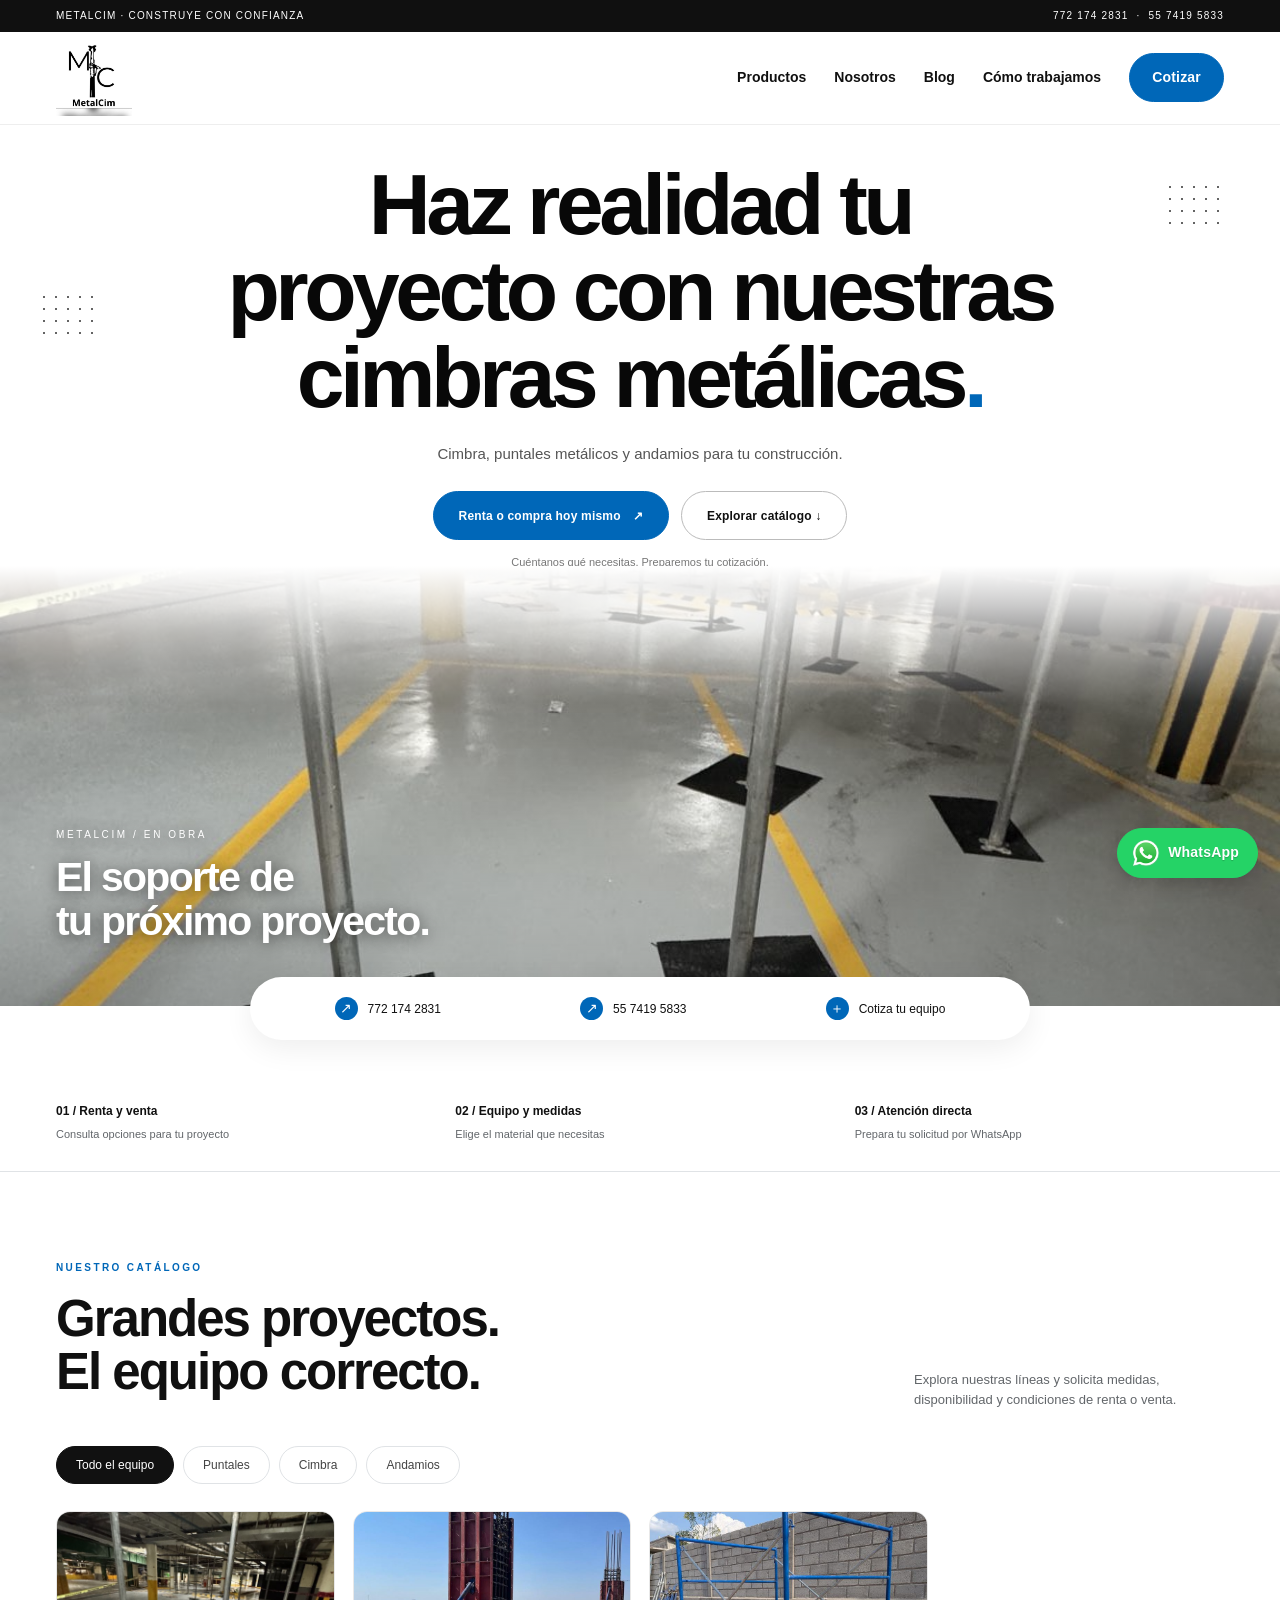
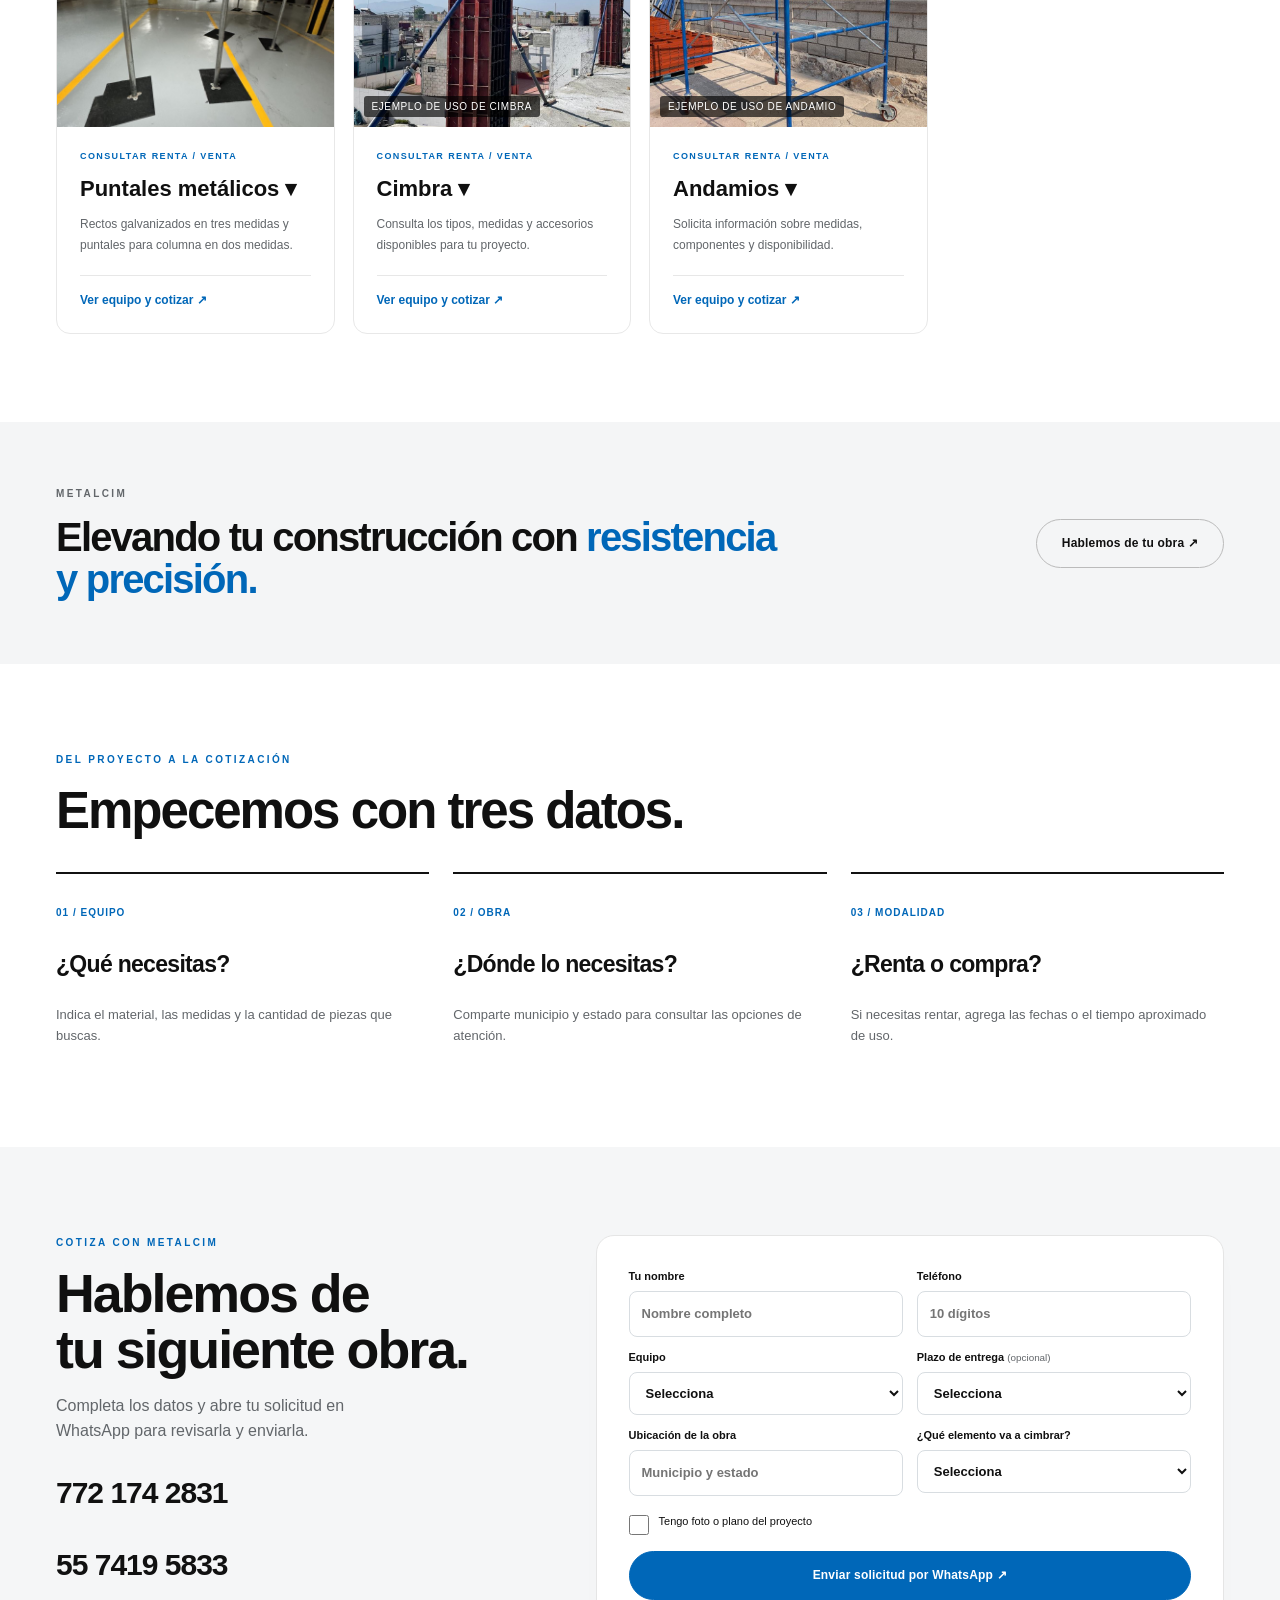
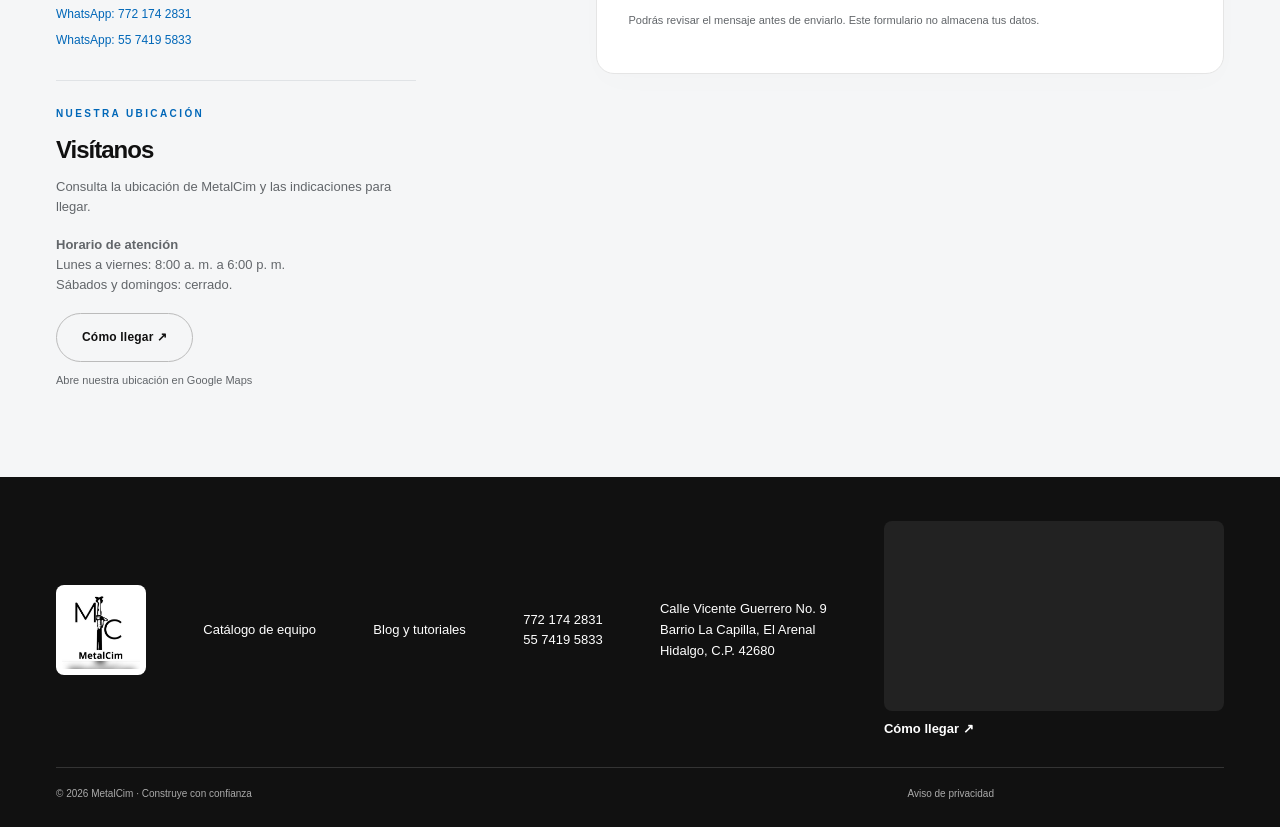
==== commit e1ee1aa4: "Agregar blog con artículo de cimbra y enlace a tutoriales" ====
--- a/site/index.html
+++ b/site/index.html
@@ -1,7 +1,7 @@
-<!doctype html><html lang="es-MX"><head><meta charset="UTF-8"><meta name="viewport" content="width=device-width,initial-scale=1"><link rel="icon" href="assets/img/logo-metalcim.jpg"><meta property="og:title" content="MetalCim | Renta y venta de equipo para tu obra"><meta property="og:description" content="Cimbra, puntales metálicos y andamios. Promociones Buen Fin del 13 al 17 de noviembre."><meta property="og:image" content="https://metalcim.com.mx/assets/img/promos/buen-fin-2026-puntal-220-400.jpg"><meta name="theme-color" content="#0067b8"><title>MetalCim | Renta y venta de equipo para tu obra</title><meta name="description" content="Cimbra, puntales metálicos y andamios. Consulta el equipo y prepara tu solicitud de cotización con MetalCim."><link rel="stylesheet" href="assets/css/site.css?v=20261109h"><link rel="stylesheet" href="assets/css/promos.css?v=20261109h"></head><body><a class="skip" href="#inicio">Ir al contenido</a>
+<!doctype html><html lang="es-MX"><head><meta charset="UTF-8"><meta name="viewport" content="width=device-width,initial-scale=1"><link rel="icon" href="assets/img/logo-metalcim.jpg"><meta property="og:title" content="MetalCim | Renta y venta de equipo para tu obra"><meta property="og:description" content="Cimbra, puntales metálicos y andamios. Promociones Buen Fin del 13 al 17 de noviembre."><meta property="og:image" content="https://metalcim.com.mx/assets/img/promos/buen-fin-2026-puntal-220-400.jpg"><meta name="theme-color" content="#0067b8"><title>MetalCim | Renta y venta de equipo para tu obra</title><meta name="description" content="Cimbra, puntales metálicos y andamios. Consulta el equipo y prepara tu solicitud de cotización con MetalCim."><link rel="stylesheet" href="assets/css/site.css?v=20261109blog"><link rel="stylesheet" href="assets/css/promos.css?v=20261109blog"></head><body><a class="skip" href="#inicio">Ir al contenido</a>
 <svg style="display:none" xmlns="http://www.w3.org/2000/svg" aria-hidden="true"><symbol id="prop" viewBox="0 0 160 200"><g fill="none" stroke="currentColor" stroke-width="5"><path d="M61 18h38M80 18v65M70 84h20v98H70zM57 183h46M64 98h32M64 106h32"/><path stroke-width="2" d="M77 29h6m-6 12h6m-6 12h6m-6 12h6m-6 12h6"/></g></symbol><symbol id="frame" viewBox="0 0 200 160"><g fill="none" stroke="currentColor" stroke-width="4"><path d="M25 145V20h150v125M25 30h150M25 135h150M25 30l150 105M175 30 25 135M15 145h20m130 0h20"/></g></symbol><symbol id="panel" viewBox="0 0 200 160"><g fill="none" stroke="currentColor" stroke-width="3"><path d="M35 20h110v120H35zM45 30h90v100H45zM45 60h90m-90 40h90M155 30h12v100h-12"/></g></symbol><symbol id="beam" viewBox="0 0 200 160"><g fill="none" stroke="currentColor" stroke-width="4"><path d="m20 93 139-60 24 15L44 108Zm24 15v20l139-60V48M20 93v20l24 15M30 100l140-60M44 120l139-60"/></g></symbol></svg>
 
-<header><div class="top"><div class="wrap"><span>METALCIM · CONSTRUYE CON CONFIANZA</span><span><a href="tel:+527721742831">772 174 2831</a> &nbsp;·&nbsp; <a href="tel:+525574195833">55 7419 5833</a></span></div></div><div class="wrap nav"><a href="#inicio" class="brand" aria-label="MetalCim inicio"><img class="brand-logo" src="assets/img/logo-metalcim.jpg" alt="MetalCim — logotipo de la empresa"></a><nav class="menu" aria-label="Secciones"><a href="#promociones" data-promo-link>Promociones</a><a href="#productos">Productos</a><a href="#nosotros">Nosotros</a><a href="#proceso">Cómo trabajamos</a><a href="#cotizar" class="btn menu-cta">Cotizar</a></nav></div><section id="puntal-menu" class="puntal-menu" aria-label="Modelos de puntales" hidden><div class="wrap puntal-inner"><div class="puntal-heading"><h2>Elige tu puntal</h2><button type="button" class="puntal-close" aria-label="Cerrar menú de puntales">×</button></div><div class="puntal-tabs" role="tablist" aria-label="Tipo de puntal"><button id="tab-rectos" type="button" class="puntal-tab" role="tab" aria-selected="true" aria-controls="panel-rectos" data-type="rectos">Rectos galvanizados</button><button id="tab-columnas" type="button" class="puntal-tab" role="tab" aria-selected="false" tabindex="-1" aria-controls="panel-columnas" data-type="columnas">Para columna</button></div><div id="panel-rectos" class="puntal-grid" role="tabpanel" aria-labelledby="tab-rectos"></div><div id="panel-columnas" class="puntal-grid" role="tabpanel" aria-labelledby="tab-columnas" hidden></div><p class="puntal-helper">Selecciona una medida para ver el equipo y cotizar renta o compra.</p></div></section></header>
+<header><div class="top"><div class="wrap"><span>METALCIM · CONSTRUYE CON CONFIANZA</span><span><a href="tel:+527721742831">772 174 2831</a> &nbsp;·&nbsp; <a href="tel:+525574195833">55 7419 5833</a></span></div></div><div class="wrap nav"><a href="#inicio" class="brand" aria-label="MetalCim inicio"><img class="brand-logo" src="assets/img/logo-metalcim.jpg" alt="MetalCim — logotipo de la empresa"></a><nav class="menu" aria-label="Secciones"><a href="#promociones" data-promo-link>Promociones</a><a href="#productos">Productos</a><a href="#nosotros">Nosotros</a><a class="blog-link" href="blog/">Blog</a><a href="#proceso">Cómo trabajamos</a><a href="#cotizar" class="btn menu-cta">Cotizar</a></nav></div><section id="puntal-menu" class="puntal-menu" aria-label="Modelos de puntales" hidden><div class="wrap puntal-inner"><div class="puntal-heading"><h2>Elige tu puntal</h2><button type="button" class="puntal-close" aria-label="Cerrar menú de puntales">×</button></div><div class="puntal-tabs" role="tablist" aria-label="Tipo de puntal"><button id="tab-rectos" type="button" class="puntal-tab" role="tab" aria-selected="true" aria-controls="panel-rectos" data-type="rectos">Rectos galvanizados</button><button id="tab-columnas" type="button" class="puntal-tab" role="tab" aria-selected="false" tabindex="-1" aria-controls="panel-columnas" data-type="columnas">Para columna</button></div><div id="panel-rectos" class="puntal-grid" role="tabpanel" aria-labelledby="tab-rectos"></div><div id="panel-columnas" class="puntal-grid" role="tabpanel" aria-labelledby="tab-columnas" hidden></div><p class="puntal-helper">Selecciona una medida para ver el equipo y cotizar renta o compra.</p></div></section></header>
 <main id="inicio">
 <!-- PROMOCIONES: para quitarlas, borra desde aquí hasta "FIN PROMOCIONES". Se ocultan solas después de la fecha de data-hasta. -->
 <section class="promo" id="promociones" aria-labelledby="promo-title" data-hasta="2026-11-18T00:00:00-06:00">
@@ -19,8 +19,8 @@
 <section class="slogan" id="nosotros"><div class="wrap"><div><span class="eyebrow">MetalCim</span><h2>Elevando tu construcción con <span>resistencia y precisión.</span></h2></div><a href="#cotizar" class="btn outline">Hablemos de tu obra ↗</a></div></section>
 <section class="section" id="proceso"><div class="wrap"><span class="eyebrow">Del proyecto a la cotización</span><h2>Empecemos con tres datos.</h2><div class="steps"><article class="step"><b>01 / EQUIPO</b><h3>¿Qué necesitas?</h3><p>Indica el material, las medidas y la cantidad de piezas que buscas.</p></article><article class="step"><b>02 / OBRA</b><h3>¿Dónde lo necesitas?</h3><p>Comparte municipio y estado para consultar las opciones de atención.</p></article><article class="step"><b>03 / MODALIDAD</b><h3>¿Renta o compra?</h3><p>Si necesitas rentar, agrega las fechas o el tiempo aproximado de uso.</p></article></div></div></section>
 <section class="section contact" id="cotizar"><div class="wrap contact-grid"><div class="contact-copy"><span class="eyebrow">Cotiza con MetalCim</span><h2>Hablemos de<br>tu siguiente obra.</h2><p>Completa los datos y abre tu solicitud en WhatsApp para revisarla y enviarla.</p><button type="button" class="btn quote-open" data-quote-open>Llenar solicitud de cotización</button><a class="phone" href="tel:+527721742831">772 174 2831</a><a class="phone" href="tel:+525574195833">55 7419 5833</a><div style="display:grid;gap:8px;margin-top:16px"><a href="https://wa.me/527721742831" target="_blank" rel="noopener">WhatsApp: 772 174 2831</a><a href="https://wa.me/525574195833" target="_blank" rel="noopener">WhatsApp: 55 7419 5833</a></div><div class="location-card"><span class="eyebrow">Nuestra ubicación</span><h3>Visítanos</h3><p>Consulta la ubicación de MetalCim y las indicaciones para llegar.</p><p><strong>Horario de atención</strong><br>Lunes a viernes: 8:00 a. m. a 6:00 p. m.<br>Sábados y domingos: cerrado.</p><a class="btn outline" href="https://maps.app.goo.gl/LB7ZpYLCoBMS11YP6?g_st=ic" target="_blank" rel="noopener noreferrer" aria-label="Cómo llegar a MetalCim en Google Maps">Cómo llegar ↗</a><small>Abre nuestra ubicación en Google Maps</small></div></div><form id="quote" class="quote-compact"><div class="fields"><label>Tu nombre<input name="nombre" autocomplete="name" placeholder="Nombre completo" required maxlength="100"></label><label>Teléfono<input type="tel" name="telefono" autocomplete="tel" inputmode="tel" placeholder="10 dígitos" required maxlength="30"></label></div><div class="fields"><label>Equipo<select name="equipo" id="equipment" required><option value="">Selecciona</option><option>Puntales metálicos</option><option>Cimbra</option><option>Andamios</option><option>Varios equipos</option></select></label><label>Plazo de entrega <span class="opt">(opcional)</span><select name="plazo"><option value="">Selecciona</option><option>Lo antes posible</option><option>Esta semana</option><option>En 2 a 4 semanas</option><option>En más de un mes</option><option>Solo estoy cotizando</option></select></label></div><div class="fields"><label>Ubicación de la obra<input name="ubicacion" placeholder="Municipio y estado" required maxlength="200"></label><label>¿Qué elemento va a cimbrar?<select name="estructura" id="estructura" required><option value="">Selecciona</option><option>Columna</option><option>Muro</option><option>Guarnición</option><option>Losa</option><option>Dado</option><option value="Otros">Otros</option></select></label></div><label class="otro-elemento" hidden>¿Cuál elemento?<input name="estructura_otro" placeholder="Ej. escalera, cisterna, trabe" maxlength="120"></label><label class="check"><input type="checkbox" name="plano" value="si"><span>Tengo foto o plano del proyecto</span></label><button class="btn" type="submit">Enviar solicitud por WhatsApp ↗</button><p class="note">Podrás revisar el mensaje antes de enviarlo. Este formulario no almacena tus datos.</p></form></div></section></main>
-<footer><div class="wrap"><div class="footer-row"><a href="#inicio" class="brand" aria-label="MetalCim, inicio"><img class="brand-logo" src="assets/img/logo-metalcim.jpg" alt="MetalCim — logotipo de la empresa"></a><a href="#productos">Catálogo de equipo</a><div><a href="tel:+527721742831">772 174 2831</a><br><a href="tel:+525574195833">55 7419 5833</a></div><address class="footer-address"><a href="https://maps.app.goo.gl/fX5JLkxV5jotx85y7" target="_blank" rel="noopener">Calle Vicente Guerrero No. 9<br>Barrio La Capilla, El Arenal<br>Hidalgo, C.P. 42680</a></address><div class="footer-map"><div class="map-frame"><iframe tabindex="-1" title="Mapa: cómo llegar a MetalCim" src="https://www.google.com/maps?q=Calle+Vicente+Guerrero+9,+Barrio+La+Capilla,+El+Arenal,+Hidalgo,+42680&amp;z=16&amp;output=embed" loading="lazy" referrerpolicy="no-referrer-when-downgrade" allowfullscreen></iframe><a class="map-link" href="https://maps.app.goo.gl/fX5JLkxV5jotx85y7" target="_blank" rel="noopener" aria-label="Abrir la ubicación de la bodega MetalCim en Google Maps"></a></div><a href="https://maps.app.goo.gl/fX5JLkxV5jotx85y7" target="_blank" rel="noopener">Cómo llegar ↗</a></div></div><div class="footer-note"><span>© <span id="anio">2026</span> MetalCim · Construye con confianza</span><a href="aviso-de-privacidad.html">Aviso de privacidad</a></div></div></footer><button type="button" class="btn floating" onclick="document.getElementById('whatsapp-dialog').showModal()" aria-label="Escríbenos por WhatsApp"><img class="wa-icon" src="assets/img/whatsapp.png" width="28" height="28" alt=""><span>WhatsApp</span></button><dialog id="quote-dialog" aria-labelledby="quote-dialog-title"><button type="button" class="close" aria-label="Cerrar" data-quote-close>×</button><h3 id="quote-dialog-title">Cotiza con MetalCim</h3><div class="quote-slot"></div></dialog><dialog id="whatsapp-dialog" aria-labelledby="whatsapp-title"><button type="button" class="close" aria-label="Cerrar" onclick="this.closest('dialog').close()">×</button><h3 id="whatsapp-title">¿En qué te ayudamos?</h3><p>Elige una opción y te atendemos por WhatsApp.</p><div class="wa-options"><a class="btn wa-option" href="https://wa.me/527721742831?text=Hola%2C%20vengo%20de%20www.metalcim.com.mx%2C%20necesito%20ayuda%20con%20mi%20proyecto." target="_blank" rel="noopener"><span>Necesito ayuda con mi proyecto ↗</span><small>WhatsApp 772 174 2831</small></a><a class="btn wa-option" href="https://wa.me/525574195833?text=Hola%2C%20vengo%20de%20www.metalcim.com.mx%2C%20quiero%20cotizar%20la%20renta%20de%20un%20producto." target="_blank" rel="noopener"><span>Cotizar renta de producto ↗</span><small>WhatsApp 55 7419 5833</small></a></div></dialog>
+<footer><div class="wrap"><div class="footer-row"><a href="#inicio" class="brand" aria-label="MetalCim, inicio"><img class="brand-logo" src="assets/img/logo-metalcim.jpg" alt="MetalCim — logotipo de la empresa"></a><a href="#productos">Catálogo de equipo</a><a href="blog/">Blog y tutoriales</a><div><a href="tel:+527721742831">772 174 2831</a><br><a href="tel:+525574195833">55 7419 5833</a></div><address class="footer-address"><a href="https://maps.app.goo.gl/fX5JLkxV5jotx85y7" target="_blank" rel="noopener">Calle Vicente Guerrero No. 9<br>Barrio La Capilla, El Arenal<br>Hidalgo, C.P. 42680</a></address><div class="footer-map"><div class="map-frame"><iframe tabindex="-1" title="Mapa: cómo llegar a MetalCim" src="https://www.google.com/maps?q=Calle+Vicente+Guerrero+9,+Barrio+La+Capilla,+El+Arenal,+Hidalgo,+42680&amp;z=16&amp;output=embed" loading="lazy" referrerpolicy="no-referrer-when-downgrade" allowfullscreen></iframe><a class="map-link" href="https://maps.app.goo.gl/fX5JLkxV5jotx85y7" target="_blank" rel="noopener" aria-label="Abrir la ubicación de la bodega MetalCim en Google Maps"></a></div><a href="https://maps.app.goo.gl/fX5JLkxV5jotx85y7" target="_blank" rel="noopener">Cómo llegar ↗</a></div></div><div class="footer-note"><span>© <span id="anio">2026</span> MetalCim · Construye con confianza</span><a href="aviso-de-privacidad.html">Aviso de privacidad</a></div></div></footer><button type="button" class="btn floating" onclick="document.getElementById('whatsapp-dialog').showModal()" aria-label="Escríbenos por WhatsApp"><img class="wa-icon" src="assets/img/whatsapp.png" width="28" height="28" alt=""><span>WhatsApp</span></button><dialog id="quote-dialog" aria-labelledby="quote-dialog-title"><button type="button" class="close" aria-label="Cerrar" data-quote-close>×</button><h3 id="quote-dialog-title">Cotiza con MetalCim</h3><div class="quote-slot"></div></dialog><dialog id="whatsapp-dialog" aria-labelledby="whatsapp-title"><button type="button" class="close" aria-label="Cerrar" onclick="this.closest('dialog').close()">×</button><h3 id="whatsapp-title">¿En qué te ayudamos?</h3><p>Elige una opción y te atendemos por WhatsApp.</p><div class="wa-options"><a class="btn wa-option" href="https://wa.me/527721742831?text=Hola%2C%20vengo%20de%20www.metalcim.com.mx%2C%20necesito%20ayuda%20con%20mi%20proyecto." target="_blank" rel="noopener"><span>Necesito ayuda con mi proyecto ↗</span><small>WhatsApp 772 174 2831</small></a><a class="btn wa-option" href="https://wa.me/525574195833?text=Hola%2C%20vengo%20de%20www.metalcim.com.mx%2C%20quiero%20cotizar%20la%20renta%20de%20un%20producto." target="_blank" rel="noopener"><span>Cotizar renta de producto ↗</span><small>WhatsApp 55 7419 5833</small></a></div></dialog>
 <dialog id="product-dialog" aria-labelledby="dialog-title"><button class="close" aria-label="Cerrar ficha" type="button">×</button><span class="eyebrow">Ficha de equipo</span><h3 id="dialog-title"></h3><p id="dialog-description"></p><img id="dialog-photo" alt="Puntales metálicos instalados en obra" style="width:100%;max-height:380px;object-fit:contain" hidden><div id="dialog-photo-empty" class="model-photo-empty" hidden>Fotografía próximamente</div><div id="dialog-specs"></div><p class="note">Consulta disponibilidad y condiciones por WhatsApp.</p><div class="dialog-actions"><a class="btn" id="dialog-quote" href="#cotizar">Cotizar este equipo ↗</a><a class="btn outline" id="dialog-buy" href="#cotizar" hidden>Cotizar compra ↗</a></div></dialog>
-<script src="assets/js/site.js?v=20261109h"></script>
-<script src="assets/js/cotizar.js?v=20261109h"></script>
-<script src="assets/js/promos.js?v=20261109h"></script></body></html>
+<script src="assets/js/site.js?v=20261109blog"></script>
+<script src="assets/js/cotizar.js?v=20261109blog"></script>
+<script src="assets/js/promos.js?v=20261109blog"></script></body></html>
--- a/site/assets/css/site.css
+++ b/site/assets/css/site.css
@@ -83,3 +83,6 @@
 .quote-compact .check input{width:20px;height:20px;min-height:0;flex:none;margin:1px 0 0;padding:0}
 .quote-compact .btn{width:100%;justify-content:center}
 .contact-grid>#quote{align-self:start}
+
+/* Acceso al blog también en celular. */
+@media(max-width:900px){.menu a.blog-link{display:inline-flex;margin-right:18px}}
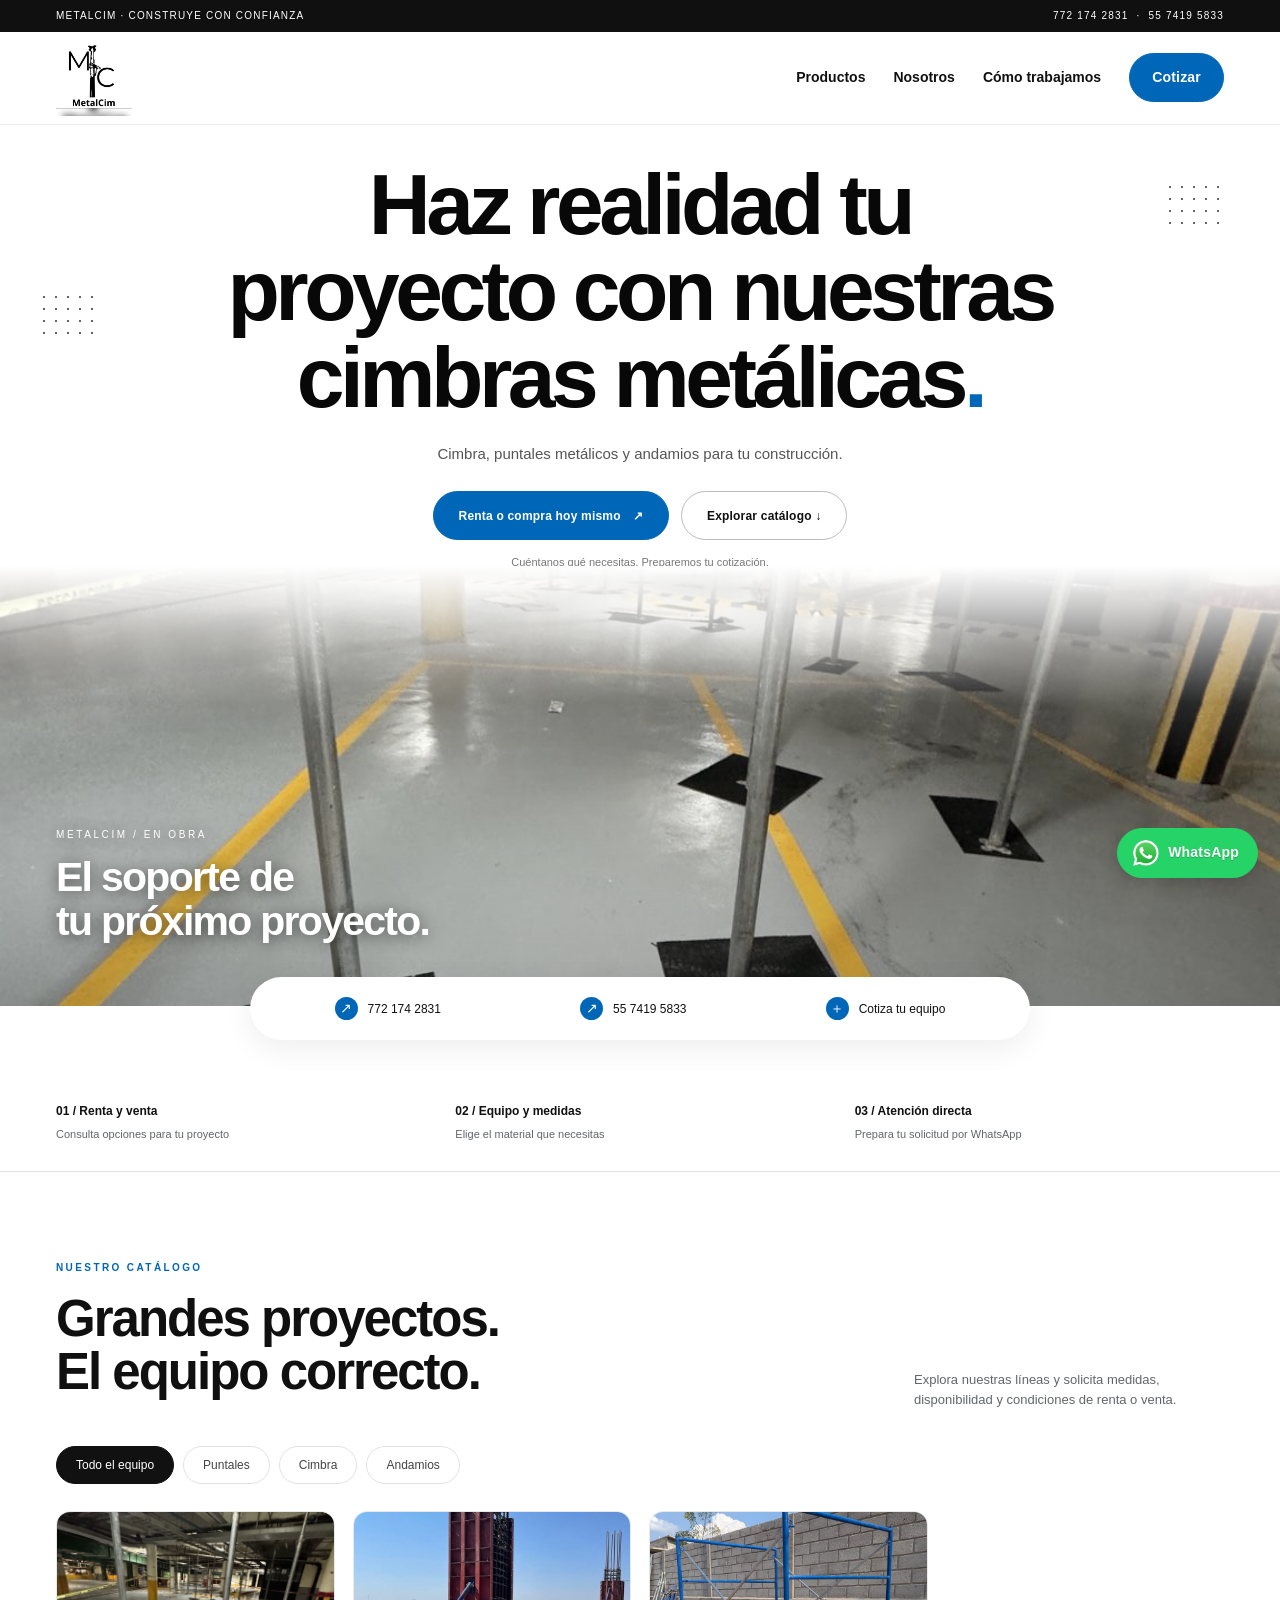
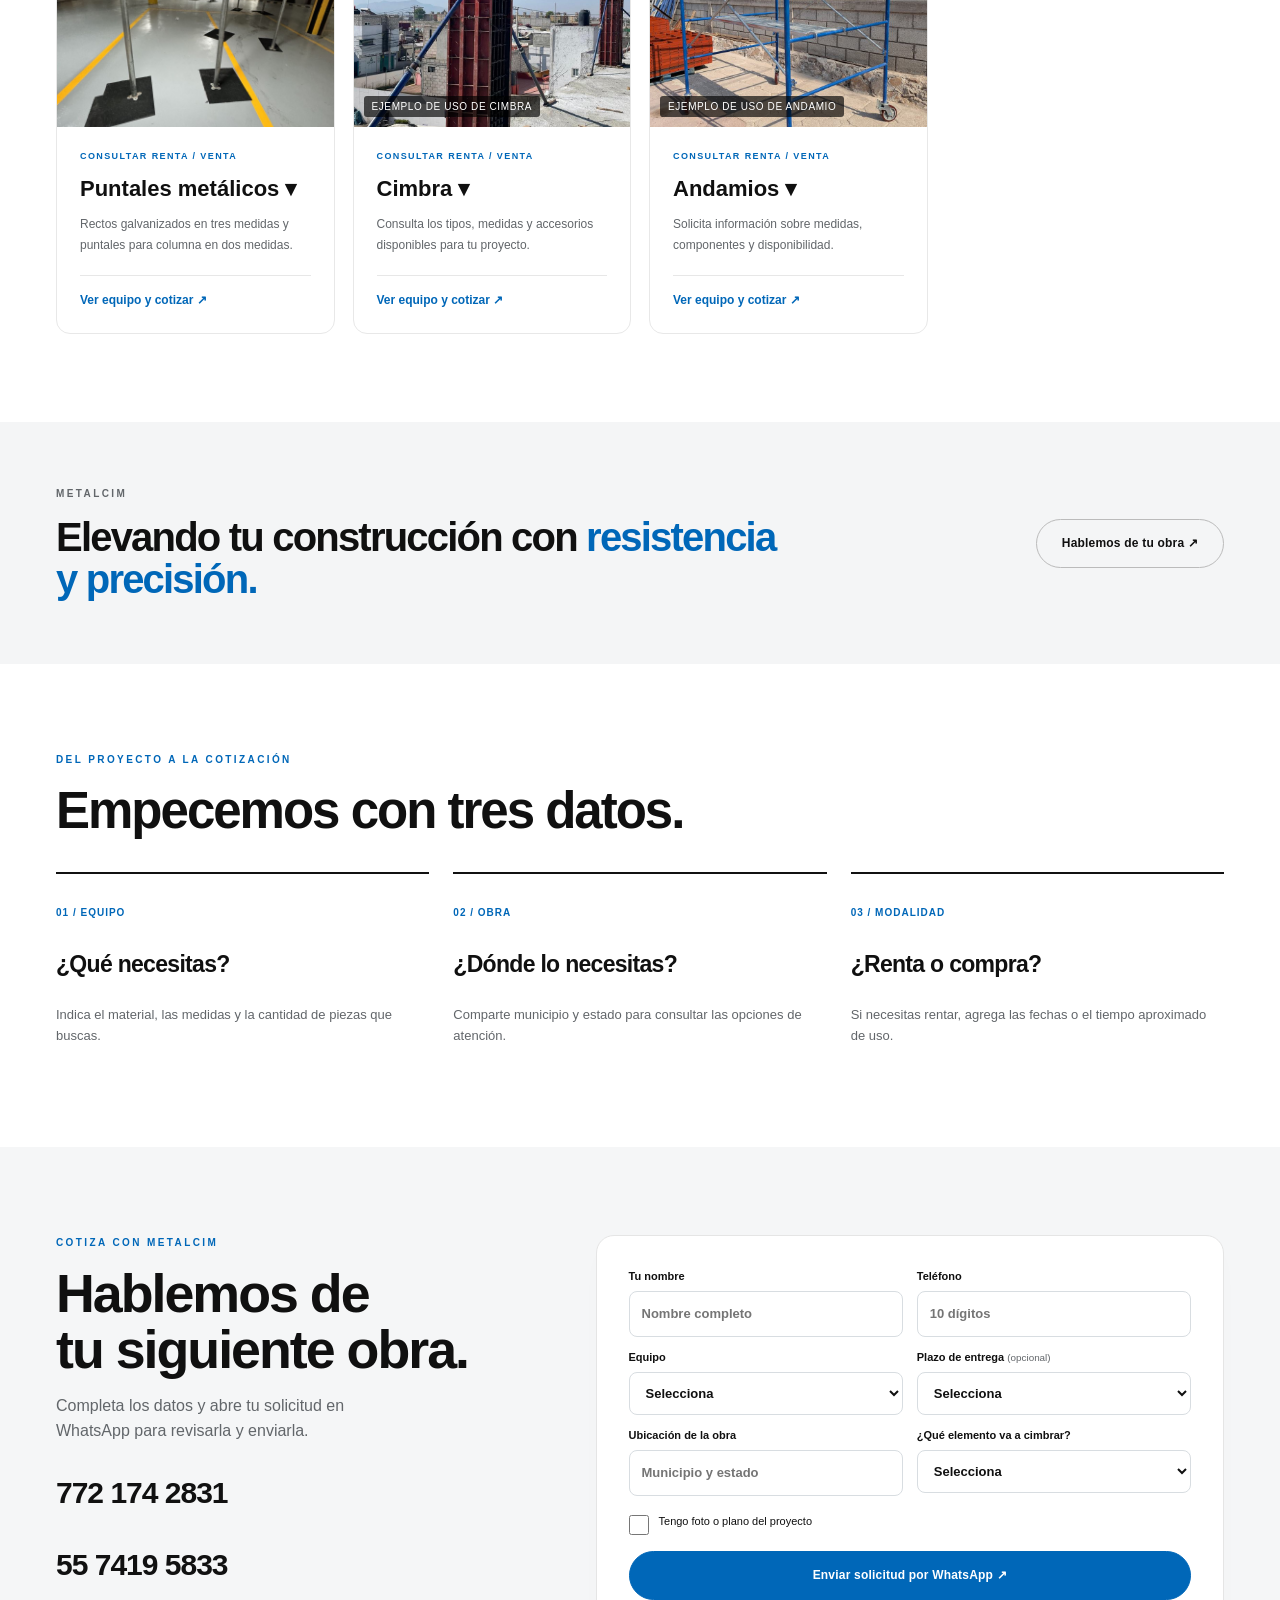
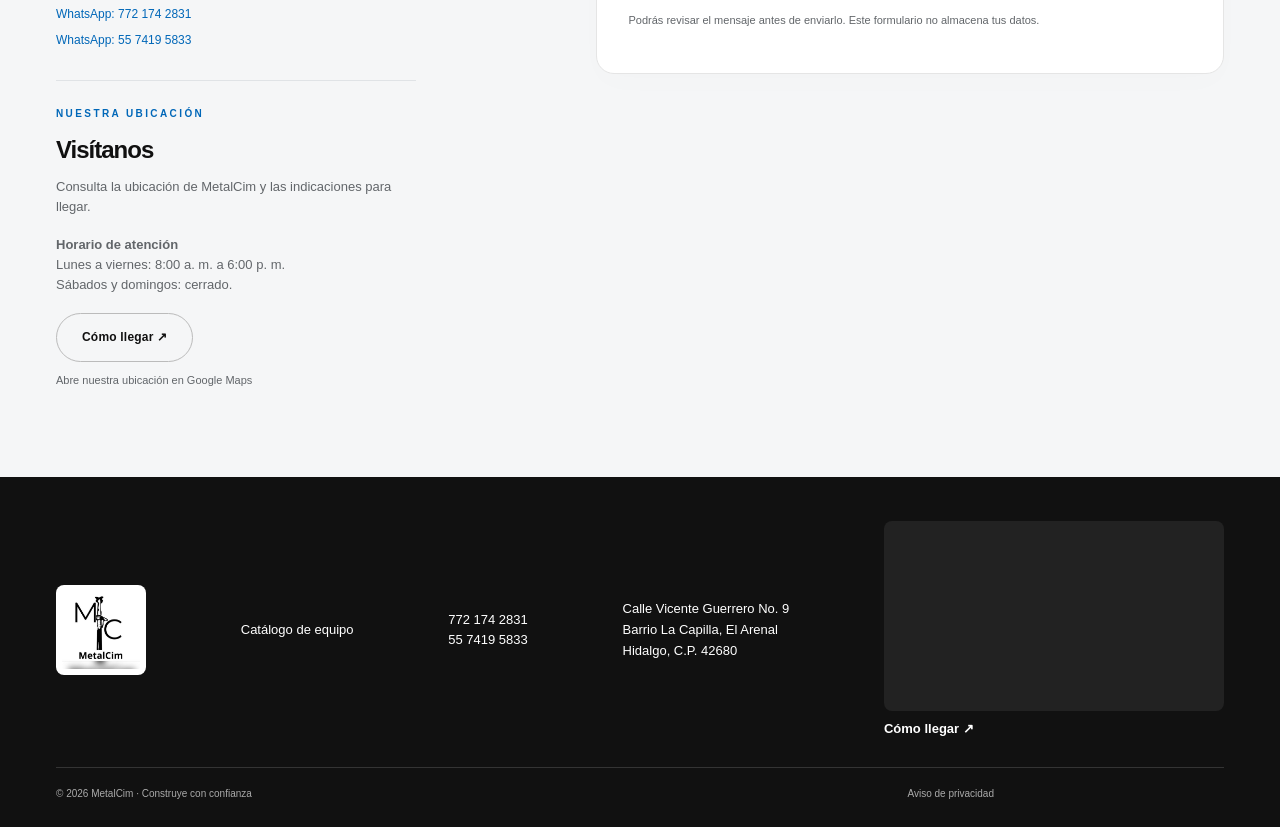
==== commit 82616670: "Adaptar la promoción del Buen Fin para celular" ====
--- a/site/index.html
+++ b/site/index.html
@@ -1,14 +1,17 @@
-<!doctype html><html lang="es-MX"><head><meta charset="UTF-8"><meta name="viewport" content="width=device-width,initial-scale=1"><link rel="icon" href="assets/img/logo-metalcim.jpg"><meta property="og:title" content="MetalCim | Renta y venta de equipo para tu obra"><meta property="og:description" content="Cimbra, puntales metálicos y andamios. Promociones Buen Fin del 13 al 17 de noviembre."><meta property="og:image" content="https://metalcim.com.mx/assets/img/promos/buen-fin-2026-puntal-220-400.jpg"><meta name="theme-color" content="#0067b8"><title>MetalCim | Renta y venta de equipo para tu obra</title><meta name="description" content="Cimbra, puntales metálicos y andamios. Consulta el equipo y prepara tu solicitud de cotización con MetalCim."><link rel="stylesheet" href="assets/css/site.css?v=20261109blog"><link rel="stylesheet" href="assets/css/promos.css?v=20261109blog"></head><body><a class="skip" href="#inicio">Ir al contenido</a>
+<!doctype html><html lang="es-MX"><head><meta charset="UTF-8"><meta name="viewport" content="width=device-width,initial-scale=1"><link rel="icon" href="assets/img/logo-metalcim.jpg"><meta property="og:title" content="MetalCim | Renta y venta de equipo para tu obra"><meta property="og:description" content="Cimbra, puntales metálicos y andamios. Promociones Buen Fin del 13 al 17 de noviembre."><meta property="og:image" content="https://metalcim.com.mx/assets/img/promos/buen-fin-2026-puntal-220-400.jpg"><meta name="theme-color" content="#0067b8"><title>MetalCim | Renta y venta de equipo para tu obra</title><meta name="description" content="Cimbra, puntales metálicos y andamios. Consulta el equipo y prepara tu solicitud de cotización con MetalCim."><link rel="stylesheet" href="assets/css/site.css?v=20261109i"><link rel="stylesheet" href="assets/css/promos.css?v=20261109i"></head><body><a class="skip" href="#inicio">Ir al contenido</a>
 <svg style="display:none" xmlns="http://www.w3.org/2000/svg" aria-hidden="true"><symbol id="prop" viewBox="0 0 160 200"><g fill="none" stroke="currentColor" stroke-width="5"><path d="M61 18h38M80 18v65M70 84h20v98H70zM57 183h46M64 98h32M64 106h32"/><path stroke-width="2" d="M77 29h6m-6 12h6m-6 12h6m-6 12h6m-6 12h6"/></g></symbol><symbol id="frame" viewBox="0 0 200 160"><g fill="none" stroke="currentColor" stroke-width="4"><path d="M25 145V20h150v125M25 30h150M25 135h150M25 30l150 105M175 30 25 135M15 145h20m130 0h20"/></g></symbol><symbol id="panel" viewBox="0 0 200 160"><g fill="none" stroke="currentColor" stroke-width="3"><path d="M35 20h110v120H35zM45 30h90v100H45zM45 60h90m-90 40h90M155 30h12v100h-12"/></g></symbol><symbol id="beam" viewBox="0 0 200 160"><g fill="none" stroke="currentColor" stroke-width="4"><path d="m20 93 139-60 24 15L44 108Zm24 15v20l139-60V48M20 93v20l24 15M30 100l140-60M44 120l139-60"/></g></symbol></svg>
 
-<header><div class="top"><div class="wrap"><span>METALCIM · CONSTRUYE CON CONFIANZA</span><span><a href="tel:+527721742831">772 174 2831</a> &nbsp;·&nbsp; <a href="tel:+525574195833">55 7419 5833</a></span></div></div><div class="wrap nav"><a href="#inicio" class="brand" aria-label="MetalCim inicio"><img class="brand-logo" src="assets/img/logo-metalcim.jpg" alt="MetalCim — logotipo de la empresa"></a><nav class="menu" aria-label="Secciones"><a href="#promociones" data-promo-link>Promociones</a><a href="#productos">Productos</a><a href="#nosotros">Nosotros</a><a class="blog-link" href="blog/">Blog</a><a href="#proceso">Cómo trabajamos</a><a href="#cotizar" class="btn menu-cta">Cotizar</a></nav></div><section id="puntal-menu" class="puntal-menu" aria-label="Modelos de puntales" hidden><div class="wrap puntal-inner"><div class="puntal-heading"><h2>Elige tu puntal</h2><button type="button" class="puntal-close" aria-label="Cerrar menú de puntales">×</button></div><div class="puntal-tabs" role="tablist" aria-label="Tipo de puntal"><button id="tab-rectos" type="button" class="puntal-tab" role="tab" aria-selected="true" aria-controls="panel-rectos" data-type="rectos">Rectos galvanizados</button><button id="tab-columnas" type="button" class="puntal-tab" role="tab" aria-selected="false" tabindex="-1" aria-controls="panel-columnas" data-type="columnas">Para columna</button></div><div id="panel-rectos" class="puntal-grid" role="tabpanel" aria-labelledby="tab-rectos"></div><div id="panel-columnas" class="puntal-grid" role="tabpanel" aria-labelledby="tab-columnas" hidden></div><p class="puntal-helper">Selecciona una medida para ver el equipo y cotizar renta o compra.</p></div></section></header>
+<header><div class="top"><div class="wrap"><span>METALCIM · CONSTRUYE CON CONFIANZA</span><span><a href="tel:+527721742831">772 174 2831</a> &nbsp;·&nbsp; <a href="tel:+525574195833">55 7419 5833</a></span></div></div><div class="wrap nav"><a href="#inicio" class="brand" aria-label="MetalCim inicio"><img class="brand-logo" src="assets/img/logo-metalcim.jpg" alt="MetalCim — logotipo de la empresa"></a><a href="#cotizar" class="btn mobile-quote">Cotizar</a>
+<button type="button" class="mobile-menu-toggle" aria-label="Abrir menú" aria-expanded="false" aria-controls="site-menu"><svg width="22" height="22" viewBox="0 0 24 24" fill="none" stroke="currentColor" stroke-width="2" stroke-linecap="round" aria-hidden="true"><path d="M4 6h16M4 12h16M4 18h16"/></svg></button>
+<nav class="menu" id="site-menu" aria-label="Secciones"><a href="#promociones" data-promo-link>Promociones</a><a href="#productos">Productos</a><a href="#nosotros">Nosotros</a><a href="#proceso">Cómo trabajamos</a><a href="#cotizar" class="btn menu-cta">Cotizar</a></nav></div><section id="puntal-menu" class="puntal-menu" aria-label="Modelos de puntales" hidden><div class="wrap puntal-inner"><div class="puntal-heading"><h2>Elige tu puntal</h2><button type="button" class="puntal-close" aria-label="Cerrar menú de puntales">×</button></div><div class="puntal-tabs" role="tablist" aria-label="Tipo de puntal"><button id="tab-rectos" type="button" class="puntal-tab" role="tab" aria-selected="true" aria-controls="panel-rectos" data-type="rectos">Rectos galvanizados</button><button id="tab-columnas" type="button" class="puntal-tab" role="tab" aria-selected="false" tabindex="-1" aria-controls="panel-columnas" data-type="columnas">Para columna</button></div><div id="panel-rectos" class="puntal-grid" role="tabpanel" aria-labelledby="tab-rectos"></div><div id="panel-columnas" class="puntal-grid" role="tabpanel" aria-labelledby="tab-columnas" hidden></div><p class="puntal-helper">Selecciona una medida para ver el equipo y cotizar renta o compra.</p></div></section></header>
 <main id="inicio">
 <!-- PROMOCIONES: para quitarlas, borra desde aquí hasta "FIN PROMOCIONES". Se ocultan solas después de la fecha de data-hasta. -->
 <section class="promo" id="promociones" aria-labelledby="promo-title" data-hasta="2026-11-18T00:00:00-06:00">
 <div class="wrap">
-<div class="promo-head"><img class="promo-logo" src="assets/img/buen-fin/el-buen-fin-2026-mipymes-vertical-fondo-oscuro.png" width="520" height="506" alt="El Buen Fin 2026, del 13 al 17 de noviembre. MIPYMES: más ventas, más digitalización, más crecimiento."><div class="promo-text"><span class="eyebrow">Buen Fin · 13 al 17 de noviembre</span><h2 id="promo-title">25 % de descuento en puntales</h2><p>Precio por pieza, IVA incluido. Aplican restricciones. Válido hasta el 17 de noviembre o hasta agotar existencias.</p></div></div>
-<ul class="promo-track" aria-label="Promociones"><li class="promo-card"><a href="https://wa.me/527721742831?text=Hola%2C%20vengo%20de%20www.metalcim.com.mx%2C%20me%20interesa%20la%20promoci%C3%B3n%20Buen%20Fin%20del%20puntal%20telesc%C3%B3pico%20galvanizado%20de%20160%E2%80%93290%20cm." target="_blank" rel="noopener"><img src="assets/img/promos/buen-fin-2026-puntal-160-290.jpg" width="900" height="1125" loading="lazy" alt="Puntal telescópico galvanizado de 160–290 cm: antes $1,102, ahora $826.50 por pieza con IVA incluido, 25 % de descuento."><span class="promo-cta">Lo quiero · 160–290 cm ↗</span></a></li><li class="promo-card"><a href="https://wa.me/527721742831?text=Hola%2C%20vengo%20de%20www.metalcim.com.mx%2C%20me%20interesa%20la%20promoci%C3%B3n%20Buen%20Fin%20del%20puntal%20telesc%C3%B3pico%20galvanizado%20de%20220%E2%80%93400%20cm." target="_blank" rel="noopener"><img src="assets/img/promos/buen-fin-2026-puntal-220-400.jpg" width="900" height="1125" loading="lazy" alt="Puntal telescópico galvanizado de 220–400 cm: antes $1,218, ahora $913.50 por pieza con IVA incluido, 25 % de descuento."><span class="promo-cta">Lo quiero · 220–400 cm ↗</span></a></li><li class="promo-card"><a href="https://wa.me/527721742831?text=Hola%2C%20vengo%20de%20www.metalcim.com.mx%2C%20me%20interesa%20la%20promoci%C3%B3n%20Buen%20Fin%20del%20puntal%20telesc%C3%B3pico%20galvanizado%20de%20290%E2%80%93500%20cm." target="_blank" rel="noopener"><img src="assets/img/promos/buen-fin-2026-puntal-290-500.jpg" width="900" height="1125" loading="lazy" alt="Puntal telescópico galvanizado de 290–500 cm: antes $1,334, ahora $1,000.50 por pieza con IVA incluido, 25 % de descuento."><span class="promo-cta">Lo quiero · 290–500 cm ↗</span></a></li></ul>
-<div class="promo-dots" aria-hidden="true"></div>
+<div class="promo-head"><img class="promo-logo" src="assets/img/buen-fin/el-buen-fin-2026-mipymes-vertical-fondo-oscuro.png" width="520" height="506" alt="El Buen Fin 2026, del 13 al 17 de noviembre. MIPYMES: más ventas, más digitalización, más crecimiento."><div class="promo-text"><span class="eyebrow">Buen Fin · 13 al 17 de noviembre</span><h2 id="promo-title"><span class="promo-title-desktop">25 % de descuento en puntales</span><span class="promo-title-mobile"><strong>−25%</strong> en puntales</span></h2><p class="promo-terms-desktop">Precio por pieza, IVA incluido. Aplican restricciones. Válido hasta el 17 de noviembre o hasta agotar existencias.</p></div></div>
+<p class="promo-terms">Precio por pieza, IVA incluido. Aplican restricciones. Válido hasta el 17 de noviembre o hasta agotar existencias.</p>
+<ul class="promo-track" aria-label="Promociones"><li class="promo-card"><a href="https://wa.me/527721742831?text=Hola%2C%20vengo%20de%20www.metalcim.com.mx%2C%20me%20interesa%20la%20promoci%C3%B3n%20Buen%20Fin%20del%20puntal%20telesc%C3%B3pico%20galvanizado%20de%20160%E2%80%93290%20cm." target="_blank" rel="noopener"><picture><source media="(max-width: 900px)" srcset="assets/img/promos/buen-fin-2026-puntal-160-290-movil.jpg" width="1120" height="1120"><img src="assets/img/promos/buen-fin-2026-puntal-160-290.jpg" width="900" height="1125" loading="lazy" alt="Puntal telescópico galvanizado de 160–290 cm: antes $1,102, ahora $826.50 por pieza con IVA incluido, 25 % de descuento."></picture><span class="promo-cta">Lo quiero · 160–290 cm ↗</span></a></li><li class="promo-card"><a href="https://wa.me/527721742831?text=Hola%2C%20vengo%20de%20www.metalcim.com.mx%2C%20me%20interesa%20la%20promoci%C3%B3n%20Buen%20Fin%20del%20puntal%20telesc%C3%B3pico%20galvanizado%20de%20220%E2%80%93400%20cm." target="_blank" rel="noopener"><picture><source media="(max-width: 900px)" srcset="assets/img/promos/buen-fin-2026-puntal-220-400-movil.jpg" width="1120" height="1120"><img src="assets/img/promos/buen-fin-2026-puntal-220-400.jpg" width="900" height="1125" loading="lazy" alt="Puntal telescópico galvanizado de 220–400 cm: antes $1,218, ahora $913.50 por pieza con IVA incluido, 25 % de descuento."></picture><span class="promo-cta">Lo quiero · 220–400 cm ↗</span></a></li><li class="promo-card"><a href="https://wa.me/527721742831?text=Hola%2C%20vengo%20de%20www.metalcim.com.mx%2C%20me%20interesa%20la%20promoci%C3%B3n%20Buen%20Fin%20del%20puntal%20telesc%C3%B3pico%20galvanizado%20de%20290%E2%80%93500%20cm." target="_blank" rel="noopener"><picture><source media="(max-width: 900px)" srcset="assets/img/promos/buen-fin-2026-puntal-290-500-movil.jpg" width="1120" height="1120"><img src="assets/img/promos/buen-fin-2026-puntal-290-500.jpg" width="900" height="1125" loading="lazy" alt="Puntal telescópico galvanizado de 290–500 cm: antes $1,334, ahora $1,000.50 por pieza con IVA incluido, 25 % de descuento."></picture><span class="promo-cta">Lo quiero · 290–500 cm ↗</span></a></li></ul>
+<div class="promo-dots" role="group" aria-label="Seleccionar promoción"></div>
 <p class="promo-legal">Oferta válida del 13 al 17 de noviembre de&nbsp;2026<br>Consulta tiendas participantes en <a href="https://www.elbuenfin.org" target="_blank" rel="noopener">www.elbuenfin.org</a></p>
 </div></section>
 <!-- FIN PROMOCIONES -->
@@ -19,8 +22,8 @@
 <section class="slogan" id="nosotros"><div class="wrap"><div><span class="eyebrow">MetalCim</span><h2>Elevando tu construcción con <span>resistencia y precisión.</span></h2></div><a href="#cotizar" class="btn outline">Hablemos de tu obra ↗</a></div></section>
 <section class="section" id="proceso"><div class="wrap"><span class="eyebrow">Del proyecto a la cotización</span><h2>Empecemos con tres datos.</h2><div class="steps"><article class="step"><b>01 / EQUIPO</b><h3>¿Qué necesitas?</h3><p>Indica el material, las medidas y la cantidad de piezas que buscas.</p></article><article class="step"><b>02 / OBRA</b><h3>¿Dónde lo necesitas?</h3><p>Comparte municipio y estado para consultar las opciones de atención.</p></article><article class="step"><b>03 / MODALIDAD</b><h3>¿Renta o compra?</h3><p>Si necesitas rentar, agrega las fechas o el tiempo aproximado de uso.</p></article></div></div></section>
 <section class="section contact" id="cotizar"><div class="wrap contact-grid"><div class="contact-copy"><span class="eyebrow">Cotiza con MetalCim</span><h2>Hablemos de<br>tu siguiente obra.</h2><p>Completa los datos y abre tu solicitud en WhatsApp para revisarla y enviarla.</p><button type="button" class="btn quote-open" data-quote-open>Llenar solicitud de cotización</button><a class="phone" href="tel:+527721742831">772 174 2831</a><a class="phone" href="tel:+525574195833">55 7419 5833</a><div style="display:grid;gap:8px;margin-top:16px"><a href="https://wa.me/527721742831" target="_blank" rel="noopener">WhatsApp: 772 174 2831</a><a href="https://wa.me/525574195833" target="_blank" rel="noopener">WhatsApp: 55 7419 5833</a></div><div class="location-card"><span class="eyebrow">Nuestra ubicación</span><h3>Visítanos</h3><p>Consulta la ubicación de MetalCim y las indicaciones para llegar.</p><p><strong>Horario de atención</strong><br>Lunes a viernes: 8:00 a. m. a 6:00 p. m.<br>Sábados y domingos: cerrado.</p><a class="btn outline" href="https://maps.app.goo.gl/LB7ZpYLCoBMS11YP6?g_st=ic" target="_blank" rel="noopener noreferrer" aria-label="Cómo llegar a MetalCim en Google Maps">Cómo llegar ↗</a><small>Abre nuestra ubicación en Google Maps</small></div></div><form id="quote" class="quote-compact"><div class="fields"><label>Tu nombre<input name="nombre" autocomplete="name" placeholder="Nombre completo" required maxlength="100"></label><label>Teléfono<input type="tel" name="telefono" autocomplete="tel" inputmode="tel" placeholder="10 dígitos" required maxlength="30"></label></div><div class="fields"><label>Equipo<select name="equipo" id="equipment" required><option value="">Selecciona</option><option>Puntales metálicos</option><option>Cimbra</option><option>Andamios</option><option>Varios equipos</option></select></label><label>Plazo de entrega <span class="opt">(opcional)</span><select name="plazo"><option value="">Selecciona</option><option>Lo antes posible</option><option>Esta semana</option><option>En 2 a 4 semanas</option><option>En más de un mes</option><option>Solo estoy cotizando</option></select></label></div><div class="fields"><label>Ubicación de la obra<input name="ubicacion" placeholder="Municipio y estado" required maxlength="200"></label><label>¿Qué elemento va a cimbrar?<select name="estructura" id="estructura" required><option value="">Selecciona</option><option>Columna</option><option>Muro</option><option>Guarnición</option><option>Losa</option><option>Dado</option><option value="Otros">Otros</option></select></label></div><label class="otro-elemento" hidden>¿Cuál elemento?<input name="estructura_otro" placeholder="Ej. escalera, cisterna, trabe" maxlength="120"></label><label class="check"><input type="checkbox" name="plano" value="si"><span>Tengo foto o plano del proyecto</span></label><button class="btn" type="submit">Enviar solicitud por WhatsApp ↗</button><p class="note">Podrás revisar el mensaje antes de enviarlo. Este formulario no almacena tus datos.</p></form></div></section></main>
-<footer><div class="wrap"><div class="footer-row"><a href="#inicio" class="brand" aria-label="MetalCim, inicio"><img class="brand-logo" src="assets/img/logo-metalcim.jpg" alt="MetalCim — logotipo de la empresa"></a><a href="#productos">Catálogo de equipo</a><a href="blog/">Blog y tutoriales</a><div><a href="tel:+527721742831">772 174 2831</a><br><a href="tel:+525574195833">55 7419 5833</a></div><address class="footer-address"><a href="https://maps.app.goo.gl/fX5JLkxV5jotx85y7" target="_blank" rel="noopener">Calle Vicente Guerrero No. 9<br>Barrio La Capilla, El Arenal<br>Hidalgo, C.P. 42680</a></address><div class="footer-map"><div class="map-frame"><iframe tabindex="-1" title="Mapa: cómo llegar a MetalCim" src="https://www.google.com/maps?q=Calle+Vicente+Guerrero+9,+Barrio+La+Capilla,+El+Arenal,+Hidalgo,+42680&amp;z=16&amp;output=embed" loading="lazy" referrerpolicy="no-referrer-when-downgrade" allowfullscreen></iframe><a class="map-link" href="https://maps.app.goo.gl/fX5JLkxV5jotx85y7" target="_blank" rel="noopener" aria-label="Abrir la ubicación de la bodega MetalCim en Google Maps"></a></div><a href="https://maps.app.goo.gl/fX5JLkxV5jotx85y7" target="_blank" rel="noopener">Cómo llegar ↗</a></div></div><div class="footer-note"><span>© <span id="anio">2026</span> MetalCim · Construye con confianza</span><a href="aviso-de-privacidad.html">Aviso de privacidad</a></div></div></footer><button type="button" class="btn floating" onclick="document.getElementById('whatsapp-dialog').showModal()" aria-label="Escríbenos por WhatsApp"><img class="wa-icon" src="assets/img/whatsapp.png" width="28" height="28" alt=""><span>WhatsApp</span></button><dialog id="quote-dialog" aria-labelledby="quote-dialog-title"><button type="button" class="close" aria-label="Cerrar" data-quote-close>×</button><h3 id="quote-dialog-title">Cotiza con MetalCim</h3><div class="quote-slot"></div></dialog><dialog id="whatsapp-dialog" aria-labelledby="whatsapp-title"><button type="button" class="close" aria-label="Cerrar" onclick="this.closest('dialog').close()">×</button><h3 id="whatsapp-title">¿En qué te ayudamos?</h3><p>Elige una opción y te atendemos por WhatsApp.</p><div class="wa-options"><a class="btn wa-option" href="https://wa.me/527721742831?text=Hola%2C%20vengo%20de%20www.metalcim.com.mx%2C%20necesito%20ayuda%20con%20mi%20proyecto." target="_blank" rel="noopener"><span>Necesito ayuda con mi proyecto ↗</span><small>WhatsApp 772 174 2831</small></a><a class="btn wa-option" href="https://wa.me/525574195833?text=Hola%2C%20vengo%20de%20www.metalcim.com.mx%2C%20quiero%20cotizar%20la%20renta%20de%20un%20producto." target="_blank" rel="noopener"><span>Cotizar renta de producto ↗</span><small>WhatsApp 55 7419 5833</small></a></div></dialog>
+<footer><div class="wrap"><div class="footer-row"><a href="#inicio" class="brand" aria-label="MetalCim, inicio"><img class="brand-logo" src="assets/img/logo-metalcim.jpg" alt="MetalCim — logotipo de la empresa"></a><a href="#productos">Catálogo de equipo</a><div><a href="tel:+527721742831">772 174 2831</a><br><a href="tel:+525574195833">55 7419 5833</a></div><address class="footer-address"><a href="https://maps.app.goo.gl/fX5JLkxV5jotx85y7" target="_blank" rel="noopener">Calle Vicente Guerrero No. 9<br>Barrio La Capilla, El Arenal<br>Hidalgo, C.P. 42680</a></address><div class="footer-map"><div class="map-frame"><iframe tabindex="-1" title="Mapa: cómo llegar a MetalCim" src="https://www.google.com/maps?q=Calle+Vicente+Guerrero+9,+Barrio+La+Capilla,+El+Arenal,+Hidalgo,+42680&amp;z=16&amp;output=embed" loading="lazy" referrerpolicy="no-referrer-when-downgrade" allowfullscreen></iframe><a class="map-link" href="https://maps.app.goo.gl/fX5JLkxV5jotx85y7" target="_blank" rel="noopener" aria-label="Abrir la ubicación de la bodega MetalCim en Google Maps"></a></div><a href="https://maps.app.goo.gl/fX5JLkxV5jotx85y7" target="_blank" rel="noopener">Cómo llegar ↗</a></div></div><div class="footer-note"><span>© <span id="anio">2026</span> MetalCim · Construye con confianza</span><a href="aviso-de-privacidad.html">Aviso de privacidad</a></div></div></footer><button type="button" class="btn floating" onclick="document.getElementById('whatsapp-dialog').showModal()" aria-label="Escríbenos por WhatsApp"><img class="wa-icon" src="assets/img/whatsapp.png" width="28" height="28" alt=""><span>WhatsApp</span></button><dialog id="quote-dialog" aria-labelledby="quote-dialog-title"><button type="button" class="close" aria-label="Cerrar" data-quote-close>×</button><h3 id="quote-dialog-title">Cotiza con MetalCim</h3><div class="quote-slot"></div></dialog><dialog id="whatsapp-dialog" aria-labelledby="whatsapp-title"><button type="button" class="close" aria-label="Cerrar" onclick="this.closest('dialog').close()">×</button><h3 id="whatsapp-title">¿En qué te ayudamos?</h3><p>Elige una opción y te atendemos por WhatsApp.</p><div class="wa-options"><a class="btn wa-option" href="https://wa.me/527721742831?text=Hola%2C%20vengo%20de%20www.metalcim.com.mx%2C%20necesito%20ayuda%20con%20mi%20proyecto." target="_blank" rel="noopener"><span>Necesito ayuda con mi proyecto ↗</span><small>WhatsApp 772 174 2831</small></a><a class="btn wa-option" href="https://wa.me/525574195833?text=Hola%2C%20vengo%20de%20www.metalcim.com.mx%2C%20quiero%20cotizar%20la%20renta%20de%20un%20producto." target="_blank" rel="noopener"><span>Cotizar renta de producto ↗</span><small>WhatsApp 55 7419 5833</small></a></div></dialog>
 <dialog id="product-dialog" aria-labelledby="dialog-title"><button class="close" aria-label="Cerrar ficha" type="button">×</button><span class="eyebrow">Ficha de equipo</span><h3 id="dialog-title"></h3><p id="dialog-description"></p><img id="dialog-photo" alt="Puntales metálicos instalados en obra" style="width:100%;max-height:380px;object-fit:contain" hidden><div id="dialog-photo-empty" class="model-photo-empty" hidden>Fotografía próximamente</div><div id="dialog-specs"></div><p class="note">Consulta disponibilidad y condiciones por WhatsApp.</p><div class="dialog-actions"><a class="btn" id="dialog-quote" href="#cotizar">Cotizar este equipo ↗</a><a class="btn outline" id="dialog-buy" href="#cotizar" hidden>Cotizar compra ↗</a></div></dialog>
-<script src="assets/js/site.js?v=20261109blog"></script>
-<script src="assets/js/cotizar.js?v=20261109blog"></script>
-<script src="assets/js/promos.js?v=20261109blog"></script></body></html>
+<script src="assets/js/site.js?v=20261109i"></script>
+<script src="assets/js/cotizar.js?v=20261109i"></script>
+<script src="assets/js/promos.js?v=20261109i"></script></body></html>
--- a/site/assets/css/site.css
+++ b/site/assets/css/site.css
@@ -84,5 +84,19 @@
 .quote-compact .btn{width:100%;justify-content:center}
 .contact-grid>#quote{align-self:start}
 
-/* Acceso al blog también en celular. */
-@media(max-width:900px){.menu a.blog-link{display:inline-flex;margin-right:18px}}
+/* Encabezado compacto en celular. */
+.mobile-quote,.mobile-menu-toggle{display:none}
+@media(max-width:900px){
+  header .top{display:none}
+  header .nav{position:relative;height:66px;justify-content:flex-start;gap:12px}
+  header .nav .brand-logo{width:50px;height:50px}
+  header .nav .mobile-quote{display:inline-flex;min-height:44px;align-items:center}
+  header .nav .mobile-menu-toggle{display:grid;place-items:center;margin-left:auto;width:44px;height:44px;padding:0;border:1px solid #cdd9e2;border-radius:9px;background:white;color:var(--navy);cursor:pointer}
+  header .nav .menu{display:none;position:absolute;top:100%;left:0;right:0;width:auto;background:#fff;border-bottom:1px solid #d6e2eb;box-shadow:0 12px 20px #102c4620;padding:5px 24px 12px;margin:0}
+  header .nav .mobile-menu-toggle[aria-expanded="true"]+.menu{display:block}
+  header .nav .menu a:not(.menu-cta){display:flex;align-items:center;min-height:44px;border-bottom:1px solid #e1e8ef}
+  header .nav .menu .menu-cta{display:none}
+  html{scroll-padding-top:0}
+  section[id]{scroll-margin-top:76px}
+  .hero-grid{padding-top:24px}
+}
--- a/site/assets/css/promos.css
+++ b/site/assets/css/promos.css
@@ -28,3 +28,30 @@
   .promo-dots button.on{background:#fff}
 }
 @media(prefers-reduced-motion:reduce){.promo-card a{transition:none}}
+
+/* La cabecera y el carrusel de Buen Fin se condensan en celular. */
+.promo-title-mobile{display:none}
+.promo-terms{display:none}
+@media(max-width:900px){
+  .promo{padding:18px 0 14px}
+  .promo .wrap{padding-inline:18px}
+  .promo-head{display:grid;grid-template-columns:minmax(0,1fr) minmax(0,1.22fr);text-align:left;gap:12px;max-width:400px;margin-bottom:8px}
+  .promo-logo{width:min(100%,140px);margin-inline:auto;padding:0}
+  .promo .eyebrow{font-size:10px;margin-bottom:5px}
+  .promo-title-desktop{display:none}
+  .promo-title-mobile{display:block;font-size:clamp(20px,5.5vw,29px);line-height:1.05}
+  .promo-title-mobile strong{display:block;font-size:clamp(42px,11vw,61px);letter-spacing:-.06em}
+  .promo-text .promo-terms-desktop{display:none}
+  .promo-terms{display:block;color:#c9d3dc;margin:8px auto 11px;max-width:420px;text-align:center;font-size:12px;line-height:1.4}
+  .promo-track{position:relative;gap:0;max-width:356px;border-radius:8px;padding-bottom:0}
+  .promo-card{flex:0 0 100%;min-width:0}
+  .promo-card img{aspect-ratio:1;object-fit:contain}
+  .promo-card a:hover,.promo-card a:focus-visible{transform:none}
+  .promo-card a:focus-visible{outline-offset:-3px}
+  .promo-cta{padding:9px 12px;min-height:40px}
+  .promo-dots{gap:0;margin-top:2px}
+  .promo-dots button,.promo-dots button.on{display:grid;place-items:center;width:44px;height:44px;background:none}
+  .promo-dots button::before{content:'';width:9px;height:9px;border-radius:50%;background:#ffffff80}
+  .promo-dots button.on::before{width:12px;height:12px;background:#fff}
+  .promo-legal{margin-top:3px;font-size:11px}
+}
